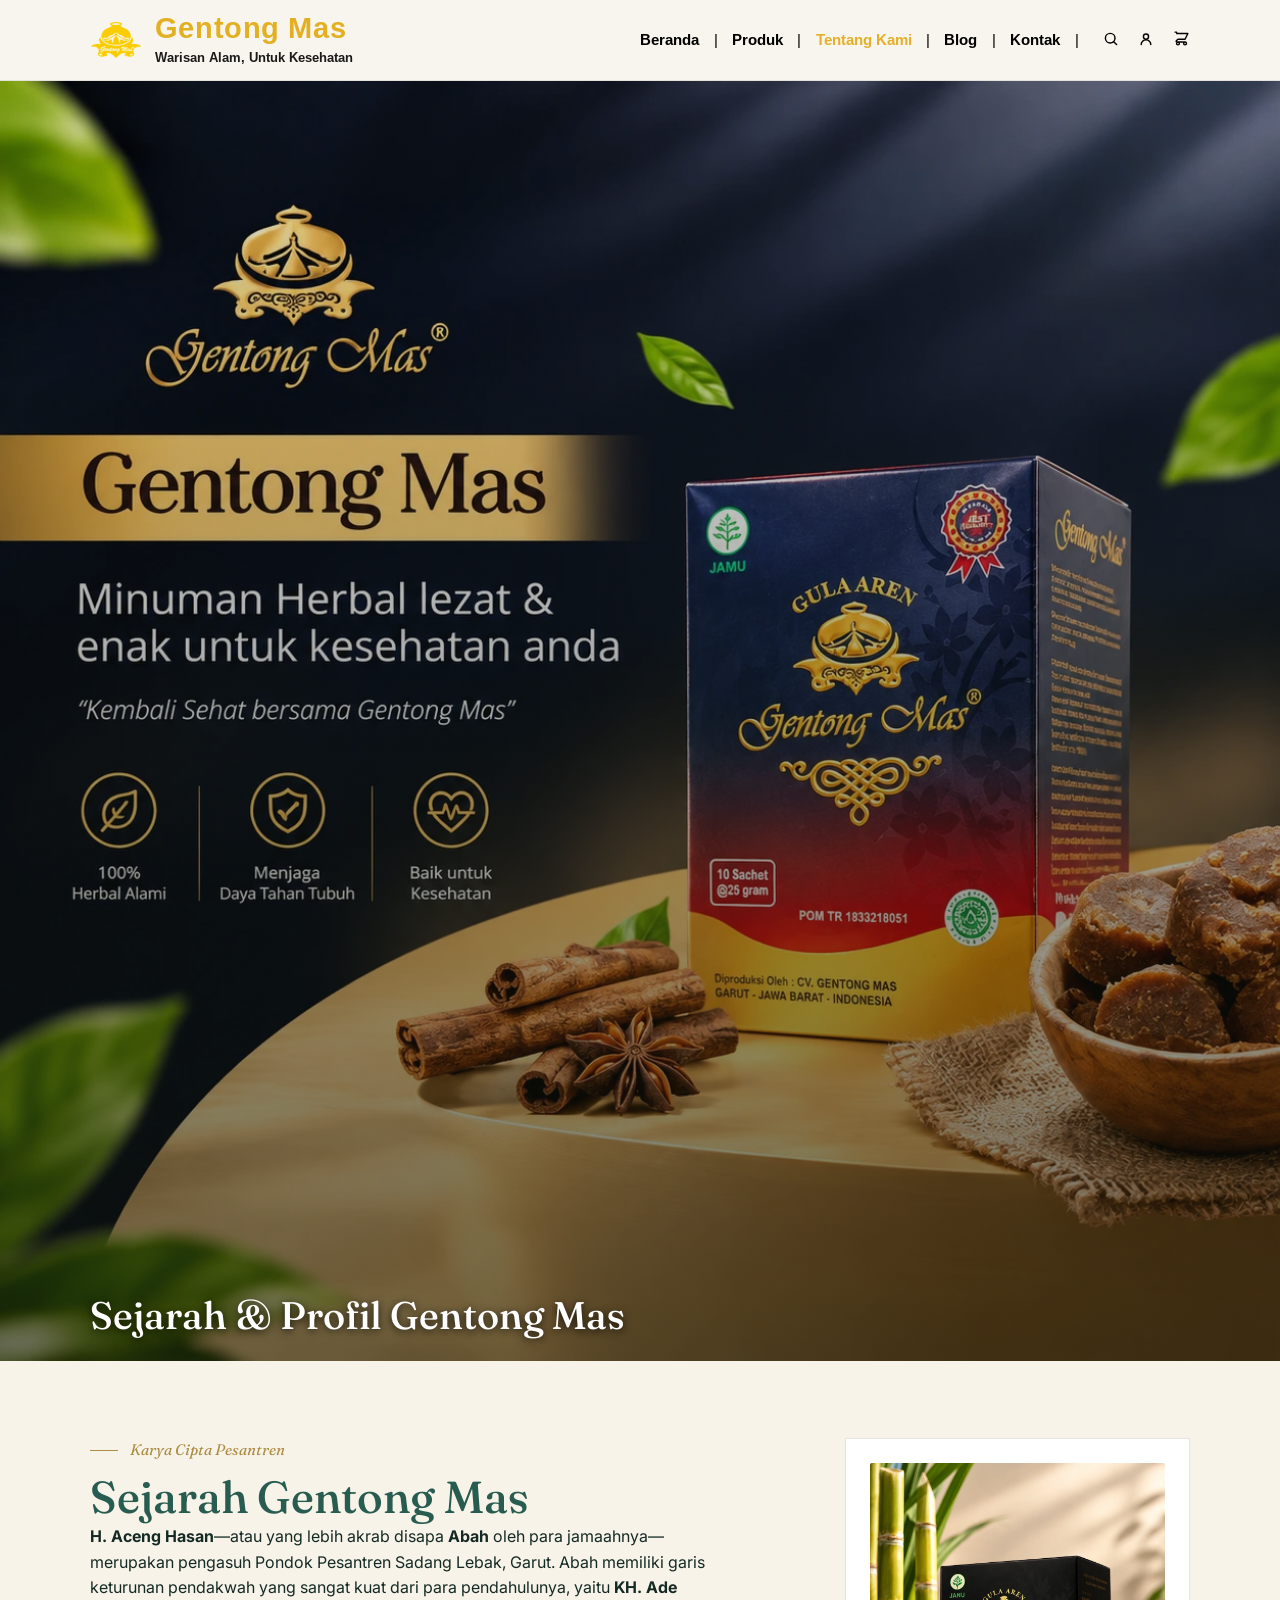
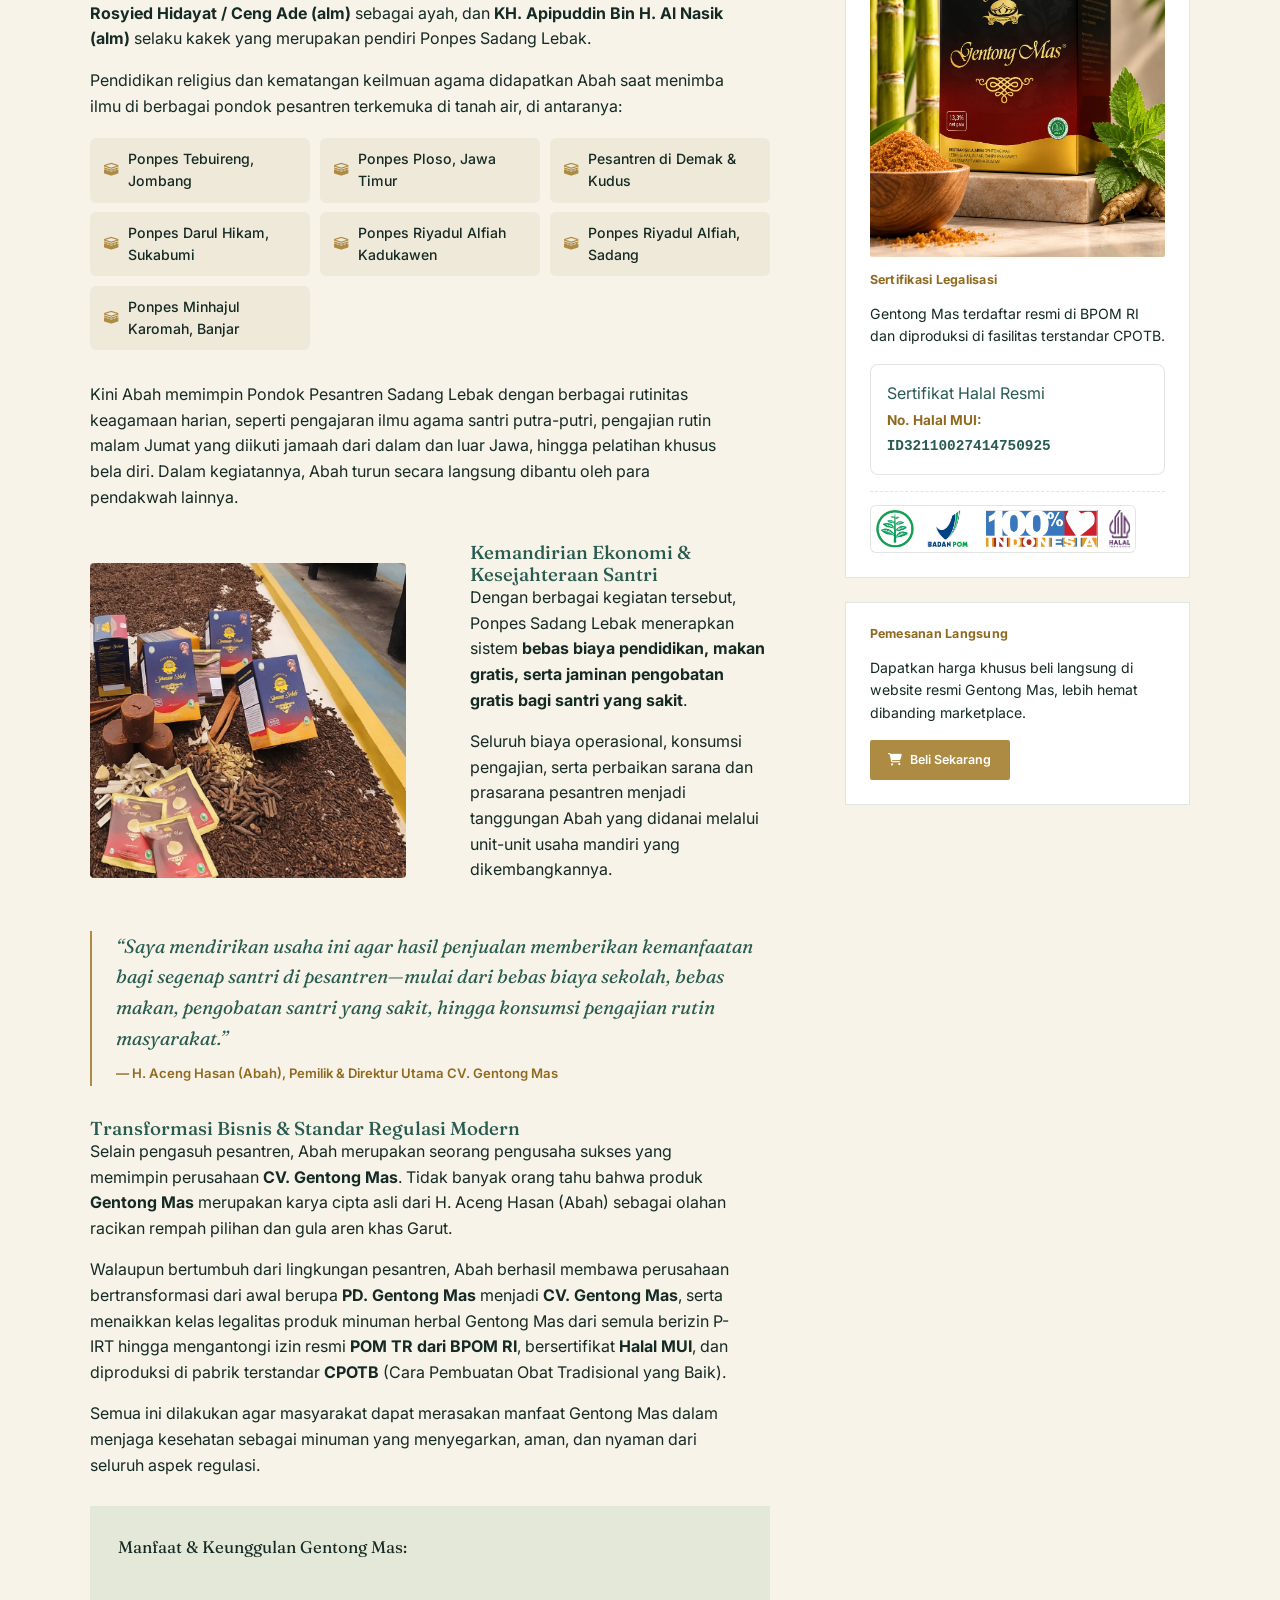
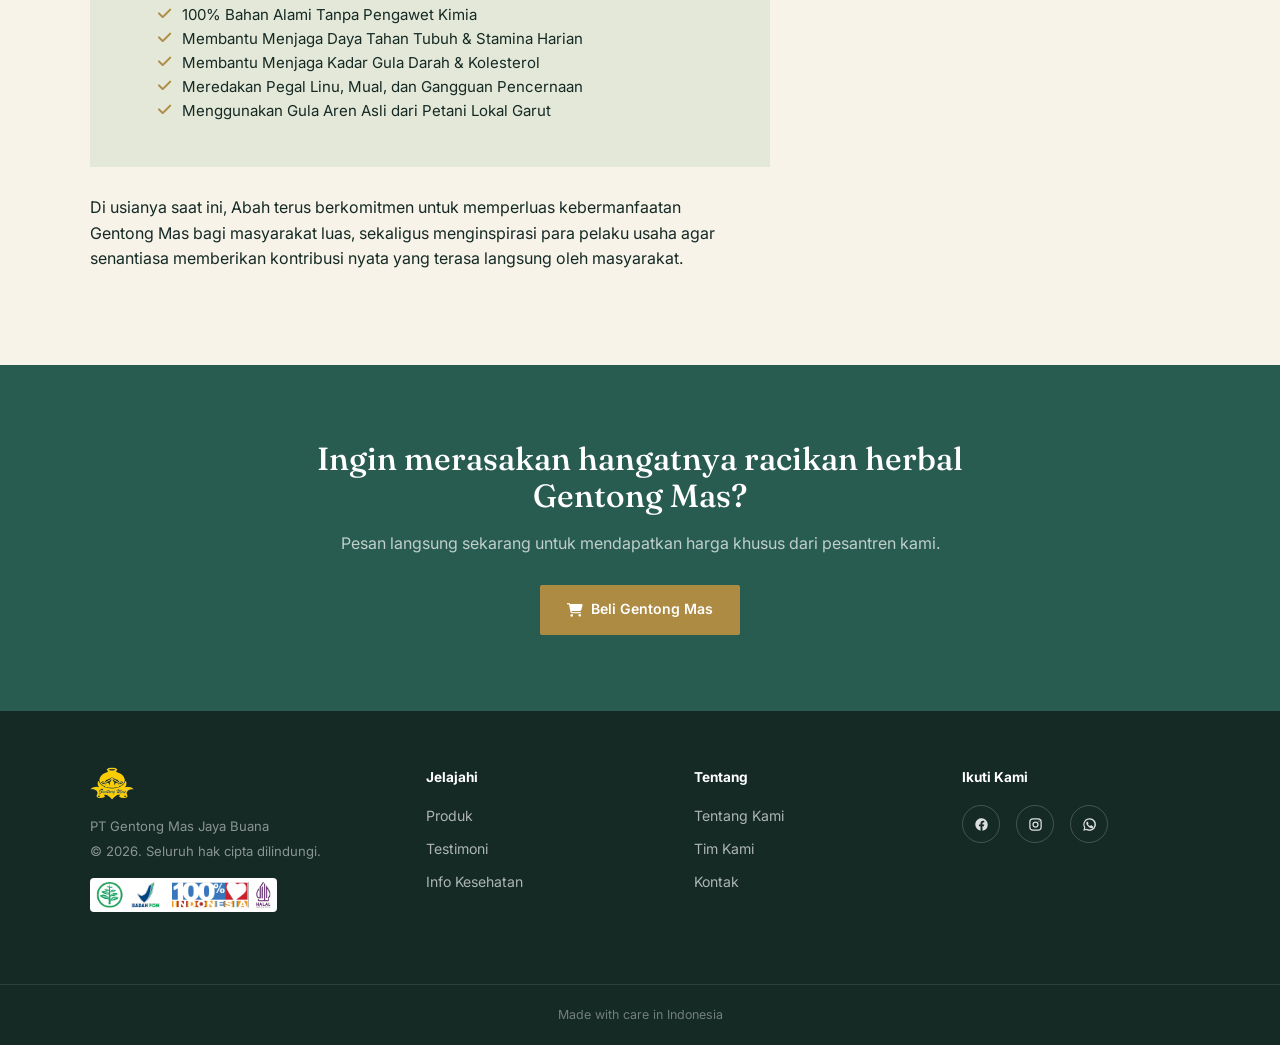
==== about.html @ 10e0c40e "Update image source in about.html" ====
<!DOCTYPE html>
<html lang="id">
<head>
  <!-- Google Tag Manager -->
  <script>(function(w,d,s,l,i){w[l]=w[l]||[];w[l].push({'gtm.start':
  new Date().getTime(),event:'gtm.js'});var f=d.getElementsByTagName(s)[0],
  j=d.createElement(s),dl=l!='dataLayer'?'&l='+l:'';j.async=true;j.src=
  'https://www.googletagmanager.com/gtm.js?id='+i+dl;f.parentNode.insertBefore(j,f);
  })(window,document,'script','dataLayer','GTM-WLZCBJKL');</script>
  <!-- End Google Tag Manager -->

  <meta charset="UTF-8">
  <meta name="viewport" content="width=device-width, initial-scale=1.0">
  <meta name="description" content="Sejarah & Profil Gentong Mas — Karya cipta H. Aceng Hasan (Abah), pengasuh Ponpes Sadang Lebak Garut. Minuman herbal gula aren & habbatussauda terstandar CPOTB, BPOM, dan Halal MUI.">
  <title>Tentang Kami — Gentong Mas</title>
  
  <link rel="icon" type="image/webp" href="gentongmas-images/gentongmas-logo-new.webp">
  <link rel="apple-touch-icon" href="gentongmas-images/gentongmas-logo-new.webp">
  
  <link rel="preconnect" href="https://fonts.googleapis.com">
  <link rel="preconnect" href="https://fonts.gstatic.com" crossorigin>
  <link href="https://fonts.googleapis.com/css2?family=Arimo:ital,wght@0,400..700;1,400..700&family=Fraunces:ital,opsz,wght@0,9..144,400;0,9..144,500;0,9..144,600;1,9..144,500&family=Inter:wght@400;500;600;700&display=swap" rel="stylesheet">
  <link rel="stylesheet" href="https://cdnjs.cloudflare.com/ajax/libs/font-awesome/6.5.0/css/all.min.css" integrity="sha512-uC5+fh9SYoPfzovfrENvLP3zUVlKZkPRRv0EGkG7AfXmr6oF53m8mc1XikFJrGBVgWST6iM6FeDX3IVXDf5Ugg==" crossorigin="anonymous" referrerpolicy="no-referrer">
  <link rel="stylesheet" href="styles.css">
  <style>
    /* Styling khusus daftar pesantren & sertifikasi sidebar */
    .ponpes-list {
      display: grid;
      grid-template-columns: repeat(auto-fit, minmax(220px, 1fr));
      gap: 0.6rem;
      margin: 1.2rem 0 2rem;
      padding: 0;
      list-style: none;
    }
    .ponpes-list li {
      background: var(--paper-deep);
      padding: 0.6rem 0.9rem;
      border-radius: 6px;
      font-size: 0.88rem;
      font-weight: 500;
      color: var(--ink-soft);
      display: flex;
      align-items: center;
      gap: 0.6rem;
    }
    .ponpes-list li i {
      color: var(--clay);
      font-size: 0.8rem;
    }
    .cert-box {
      background: var(--white);
      border: 1px solid var(--line);
      border-radius: 8px;
      padding: 1rem;
      margin-top: 1rem;
    }
    .cert-badge {
      display: inline-block;
      background: var(--sage);
      color: var(--ink-soft);
      font-size: 0.78rem;
      font-weight: 700;
      padding: 0.25rem 0.6rem;
      border-radius: 4px;
      margin-bottom: 0.5rem;
    }
  </style>
</head>
<body>
  <!-- Google Tag Manager (noscript) -->
  <noscript><iframe src="https://www.googletagmanager.com/ns.html?id=GTM-WLZCBJKL"
  height="0" width="0" style="display:none;visibility:hidden"></iframe></noscript>
  <!-- End Google Tag Manager (noscript) -->

  <!-- HEADER SAMAKAN DENGAN BERANDA (INDEX.HTML) -->
  <header class="site-header-new">
    <div class="wrap header-inner">
      <a href="index.html" class="brand-new">
        <img src="gentongmas-images/gentongmas-logo-new.webp" alt="Logo Gentong Mas" class="brand-logo-img">
        <div class="brand-text">
          <span class="brand-title">Gentong Mas</span>
          <span class="brand-subtitle">Warisan Alam, Untuk Kesehatan</span>
        </div>
      </a>

      <nav class="nav-new">
        <ul class="nav-links-new">
          <li><a href="index.html">Beranda</a></li>
          <li class="sep">|</li>
          <li><a href="produk.html">Produk</a></li>
          <li class="sep">|</li>
          <li><a href="about.html" class="active">Tentang Kami</a></li>
          <li class="sep">|</li>
          <li><a href="info-kesehatan.html">Blog</a></li>
          <li class="sep">|</li>
          <li><a href="https://wa.me/6285724981894">Kontak</a></li>
          <li class="sep">|</li>
        </ul>
        <div class="nav-icons">
          <a href="#" aria-label="Cari"><svg width="16" height="16" viewBox="0 0 20 20" fill="none" stroke="currentColor" stroke-width="1.8"><circle cx="9" cy="9" r="6"/><path d="M17 17l-4-4" stroke-linecap="round"/></svg></a>
          <a href="#" aria-label="Akun Saya"><svg width="16" height="16" viewBox="0 0 20 20" fill="none" stroke="currentColor" stroke-width="1.8"><circle cx="10" cy="7" r="3.2"/><path d="M4 17c0-3.3 2.7-6 6-6s6 2.7 6 6" stroke-linecap="round"/></svg></a>
          <a href="beli.html" aria-label="Keranjang Belanja"><svg width="17" height="17" viewBox="0 0 24 24" fill="none" stroke="currentColor" stroke-width="2" stroke-linecap="round" stroke-linejoin="round"><path d="M3 3H5L5.4 5M7 13H17L21 5H5.4M7 13L4.7 15.3C4.1 15.9 4.5 17 5.4 17H17M17 17C15.9 17 15 17.9 15 19C15 20.1 15.9 21 17 21C18.1 21 19 20.1 19 19C19 17.9 18.1 17 17 17ZM9 19C9 20.1 8.1 21 7 21C5.9 21 5 20.1 5 19C5 17.9 5.9 17 7 17C8.1 17 9 17.9 9 19Z"/></svg></a>
        </div>
        <button id="menu-btn" class="menu-btn-new" aria-label="Buka menu" aria-expanded="false">
          <svg width="20" height="20" viewBox="0 0 20 20" fill="none" xmlns="http://www.w3.org/2000/svg" aria-hidden="true"><path d="M2 5H18M2 10H18M2 15H18" stroke="currentColor" stroke-width="2" stroke-linecap="round"/></svg>
        </button>
      </nav>
    </div>

    <div id="mobile-menu" class="mobile-menu-new">
      <ul>
        <li><a href="index.html">Beranda</a></li>
        <li><a href="produk.html">Produk</a></li>
        <li><a href="about.html">Tentang Kami</a></li>
        <li><a href="info-kesehatan.html">Blog</a></li>
        <li><a href="https://wa.me/6285724981894">Kontak</a></li>
        <li><a href="beli.html">Beli Gentong Mas</a></li>
      </ul>
    </div>
  </header>

  <section class="page-hero">
    <img src="gentongmas-images/produk/banner-potrait.webp" alt="Sejarah & Profil Gentong Mas Garut">
    <div class="hero-scrim"></div>
    <div class="hero-copy">
      <div class="wrap">
        <h1>Sejarah &amp; Profil Gentong Mas</h1>
      </div>
    </div>
  </section>

  <section class="section">
    <div class="wrap grid-2col">
      <div class="article">
        <div class="eyebrow-line">Karya Cipta Pesantren</div>
        <h2>Sejarah Gentong Mas</h2>

        <p><strong>H. Aceng Hasan</strong>—atau yang lebih akrab disapa <strong>Abah</strong> oleh para jamaahnya—merupakan pengasuh Pondok Pesantren Sadang Lebak, Garut. Abah memiliki garis keturunan pendakwah yang sangat kuat dari para pendahulunya, yaitu <strong>KH. Ade Rosyied Hidayat / Ceng Ade (alm)</strong> sebagai ayah, dan <strong>KH. Apipuddin Bin H. Al Nasik (alm)</strong> selaku kakek yang merupakan pendiri Ponpes Sadang Lebak.</p>

        <p>Pendidikan religius dan kematangan keilmuan agama didapatkan Abah saat menimba ilmu di berbagai pondok pesantren terkemuka di tanah air, di antaranya:</p>

        <ul class="ponpes-list">
          <li><i class="fa-solid fa-kaaba"></i> Ponpes Tebuireng, Jombang</li>
          <li><i class="fa-solid fa-kaaba"></i> Ponpes Ploso, Jawa Timur</li>
          <li><i class="fa-solid fa-kaaba"></i> Pesantren di Demak &amp; Kudus</li>
          <li><i class="fa-solid fa-kaaba"></i> Ponpes Darul Hikam, Sukabumi</li>
          <li><i class="fa-solid fa-kaaba"></i> Ponpes Riyadul Alfiah Kadukawen</li>
          <li><i class="fa-solid fa-kaaba"></i> Ponpes Riyadul Alfiah, Sadang</li>
          <li><i class="fa-solid fa-kaaba"></i> Ponpes Minhajul Karomah, Banjar</li>
        </ul>

        <p>Kini Abah memimpin Pondok Pesantren Sadang Lebak dengan berbagai rutinitas keagamaan harian, seperti pengajaran ilmu agama santri putra-putri, pengajian rutin malam Jumat yang diikuti jamaah dari dalam dan luar Jawa, hingga pelatihan khusus bela diri. Dalam kegiatannya, Abah turun secara langsung dibantu oleh para pendakwah lainnya.</p>

        <div class="split media-text" style="margin-block: 2rem;">
          <div class="split-media">
            <img src="gentongmas-images/produk/produk-display-1.webp" alt="Produk Gentong Mas Garut" class="split-img-square">
          </div>
          <div class="split-copy">
            <h3>Kemandirian Ekonomi &amp; Kesejahteraan Santri</h3>
            <p>Dengan berbagai kegiatan tersebut, Ponpes Sadang Lebak menerapkan sistem <strong>bebas biaya pendidikan, makan gratis, serta jaminan pengobatan gratis bagi santri yang sakit</strong>.</p>
            <p>Seluruh biaya operasional, konsumsi pengajian, serta perbaikan sarana dan prasarana pesantren menjadi tanggungan Abah yang didanai melalui unit-unit usaha mandiri yang dikembangkannya.</p>
          </div>
        </div>

        <blockquote>
          <p>&ldquo;Saya mendirikan usaha ini agar hasil penjualan memberikan kemanfaatan bagi segenap santri di pesantren—mulai dari bebas biaya sekolah, bebas makan, pengobatan santri yang sakit, hingga konsumsi pengajian rutin masyarakat.&rdquo;</p>
          <cite>— H. Aceng Hasan (Abah), Pemilik &amp; Direktur Utama CV. Gentong Mas</cite>
        </blockquote>

        <h3>Transformasi Bisnis &amp; Standar Regulasi Modern</h3>
        <p>Selain pengasuh pesantren, Abah merupakan seorang pengusaha sukses yang memimpin perusahaan <strong>CV. Gentong Mas</strong>. Tidak banyak orang tahu bahwa produk <strong>Gentong Mas</strong> merupakan karya cipta asli dari H. Aceng Hasan (Abah) sebagai olahan racikan rempah pilihan dan gula aren khas Garut.</p>

        <p>Walaupun bertumbuh dari lingkungan pesantren, Abah berhasil membawa perusahaan bertransformasi dari awal berupa <strong>PD. Gentong Mas</strong> menjadi <strong>CV. Gentong Mas</strong>, serta menaikkan kelas legalitas produk minuman herbal Gentong Mas dari semula berizin P-IRT hingga mengantongi izin resmi <strong>POM TR dari BPOM RI</strong>, bersertifikat <strong>Halal MUI</strong>, dan diproduksi di pabrik terstandar <strong>CPOTB</strong> (Cara Pembuatan Obat Tradisional yang Baik).</p>

        <p>Semua ini dilakukan agar masyarakat dapat merasakan manfaat Gentong Mas dalam menjaga kesehatan sebagai minuman yang menyegarkan, aman, dan nyaman dari seluruh aspek regulasi.</p>

        <div class="benefit-list">
          <p>Manfaat &amp; Keunggulan Gentong Mas:</p>
          <ul>
            <li><i class="fa-solid fa-check"></i> 100% Bahan Alami Tanpa Pengawet Kimia</li>
            <li><i class="fa-solid fa-check"></i> Membantu Menjaga Daya Tahan Tubuh &amp; Stamina Harian</li>
            <li><i class="fa-solid fa-check"></i> Membantu Menjaga Kadar Gula Darah &amp; Kolesterol</li>
            <li><i class="fa-solid fa-check"></i> Meredakan Pegal Linu, Mual, dan Gangguan Pencernaan</li>
            <li><i class="fa-solid fa-check"></i> Menggunakan Gula Aren Asli dari Petani Lokal Garut</li>
          </ul>
        </div>

        <p>Di usianya saat ini, Abah terus berkomitmen untuk memperluas kebermanfaatan Gentong Mas bagi masyarakat luas, sekaligus menginspirasi para pelaku usaha agar senantiasa memberikan kontribusi nyata yang terasa langsung oleh masyarakat.</p>
      </div>

      <!-- SIDEBAR ASET & LOKASI -->
      <aside>
        <div class="side-card">
          <img src="gentongmas-images/produk/gentongmas-box-1.webp" alt="Kemasan Gentong Mas 1:1" class="split-img-square">
          <h3>Sertifikasi Legalisasi</h3>
          <p>Gentong Mas terdaftar resmi di BPOM RI dan diproduksi di fasilitas terstandar CPOTB.</p>
          
          <div class="cert-box">
            <span class="badge-save">Sertifikat Halal Resmi</span>
            <p style="font-size: 0.85rem; font-weight: 700; color: var(--clay-dark); margin: 0.2rem 0;">No. Halal MUI:</p>
            <p style="font-size: 0.9rem; font-family: monospace; font-weight: 700; color: var(--ink); margin: 0;">ID32110027414750925</p>
          </div>

          <div class="cert-badge-group" style="margin-top: 1rem;">
            <img src="gentongmas-images/logo-sertifikasi-gentongmas.svg" alt="BPOM & Halal Indonesia">
          </div>
        </div>

        <div class="side-card">
          <h3>Pemesanan Langsung</h3>
          <p>Dapatkan harga khusus beli langsung di website resmi Gentong Mas, lebih hemat dibanding marketplace.</p>
          <a href="beli.html" class="btn btn-primary btn-sm"><i class="fa-solid fa-cart-shopping"></i> Beli Sekarang</a>
        </div>
      </aside>
    </div>
  </section>

  <!-- CTA BANNER -->
  <div class="cta-banner section">
    <div class="wrap">
      <h2>Ingin merasakan hangatnya racikan herbal Gentong Mas?</h2>
      <p>Pesan langsung sekarang untuk mendapatkan harga khusus dari pesantren kami.</p>
      <a href="beli.html" class="btn btn-primary"><i class="fa-solid fa-cart-shopping"></i> Beli Gentong Mas</a>
    </div>
  </div>

  <!-- FOOTER DISAMAKAN DENGAN BERANDA (INDEX.HTML) -->
  <footer class="site-footer">
    <div class="wrap footer-grid">
      <div class="footer-brand">
        <img src="gentongmas-images/gentongmas-logo-new.webp" alt="Logo Gentong Mas" width="52">
        <p>PT Gentong Mas Jaya Buana</p>
        <p>&copy; 2026. Seluruh hak cipta dilindungi.</p>
        <div class="footer-cert">
          <img src="gentongmas-images/logo-sertifikasi-gentongmas.svg" alt="Sertifikasi BPOM & Halal">
        </div>
      </div>
      <div>
        <div class="footer-heading">Jelajahi</div>
        <ul class="footer-links">
          <li><a href="produk.html">Produk</a></li>
          <li><a href="testimoni.html">Testimoni</a></li>
          <li><a href="info-kesehatan.html">Info Kesehatan</a></li>
        </ul>
      </div>
      <div>
        <div class="footer-heading">Tentang</div>
        <ul class="footer-links">
          <li><a href="about.html">Tentang Kami</a></li>
          <li><a href="tim-kami.html">Tim Kami</a></li>
          <li><a href="https://wa.me/6285724981894">Kontak</a></li>
        </ul>
      </div>
      <div>
        <div class="footer-heading">Ikuti Kami</div>
        <div class="footer-social">
          <a href="https://www.facebook.com/people/Gentong-Mas-Official/61564176320117/?mibextid=LQQJ4d" aria-label="Facebook"><svg width="15" height="15" viewBox="0 0 24 24" fill="currentColor"><path d="M22 12a10 10 0 1 0-11.6 9.9v-7H7.9V12h2.5V9.8c0-2.5 1.5-3.9 3.8-3.9 1.1 0 2.2.2 2.2.2v2.5h-1.3c-1.2 0-1.6.8-1.6 1.6V12h2.8l-.4 2.9h-2.4v7A10 10 0 0 0 22 12Z"/></svg></a>
          <a href="https://www.instagram.com/gentongmas_official" aria-label="Instagram"><svg width="15" height="15" viewBox="0 0 24 24" fill="none" stroke="currentColor" stroke-width="2"><rect x="3" y="3" width="18" height="18" rx="5"/><circle cx="12" cy="12" r="4"/><circle cx="17.5" cy="6.5" r="1" fill="currentColor" stroke="none"/></svg></a>
          <a href="https://wa.me/6285724981894" aria-label="WhatsApp"><svg width="15" height="15" viewBox="0 0 24 24" fill="currentColor"><path d="M12 2a10 10 0 0 0-8.6 15L2 22l5.2-1.4A10 10 0 1 0 12 2Zm0 18a8 8 0 0 1-4.1-1.1l-.3-.2-3 .8.8-2.9-.2-.3A8 8 0 1 1 12 20Zm4.4-6c-.2-.1-1.4-.7-1.6-.8-.2-.1-.4-.1-.6.1-.2.2-.6.8-.8 1-.1.2-.3.2-.5.1-1.4-.7-2.3-1.3-3.2-2.9-.2-.4.2-.4.6-1.2.1-.1.1-.3 0-.4-.1-.1-.6-1.4-.8-1.9-.2-.5-.4-.4-.6-.4h-.5c-.2 0-.5.1-.7.3-.2.2-.9.9-.9 2.2s1 2.6 1.1 2.8c.1.2 2 3 4.7 4.2.7.3 1.2.5 1.6.6.7.2 1.3.2 1.8.1.5-.1 1.4-.6 1.6-1.1.2-.5.2-1 .1-1.1-.1-.1-.2-.2-.4-.3Z"/></svg></a>
        </div>
      </div>
    </div>
    <div class="footer-bottom">Made with care in Indonesia</div>
  </footer>

  <script src="script.js"></script>
</body>
</html>
---- styles.css ----
/* ==========================================================================
   Gentong Mas — Design tokens & base styles
   Palette: forest ink, warm paper, clay, sage, gold (certification accent)
   Type: Fraunces (display) + Inter (body/UI) + Arimo (navigation & hero)
   ========================================================================== */

:root {
  --ink: #295C50;
  --ink-soft: #152A25;
  --paper: #f7f3e9;
  --paper-deep: #efe9d9;
  --clay: #AD8B43;
  --clay-dark: #8f6a20;
  --sage: #e4e8d8;
  --gold: #d4a437;
  --gold-dark: #a97e26;
  --white: #ffffff;
  --line: rgba(30, 42, 25, 0.12);

  /* Variabel Font Google Fonts */
  --font-display: "Fraunces", "Georgia", serif;
  --font-body: "Inter", -apple-system, BlinkMacSystemFont, sans-serif;
  --font-arimo: "Arimo", sans-serif;

  --gold-accent: #e5af28;
  --gold-btn: #f1bf24;

  --wrap: 1180px;
}

* { box-sizing: border-box; }

html { scroll-behavior: smooth; }

body {
  margin: 0;
  background: var(--paper);
  color: var(--ink);
  font-family: var(--font-body);
  font-size: 16px;
  line-height: 1.6;
  -webkit-font-smoothing: antialiased;
}

img { max-width: 100%; display: block; }

a { color: inherit; text-decoration: none; }

.wrap {
  max-width: var(--wrap);
  margin-inline: auto;
  padding-inline: 1.5rem;
}

@media (min-width: 768px) {
  .wrap { padding-inline: 2.5rem; }
}

h1, h2, h3, h4 {
  font-family: var(--font-display);
  font-weight: 500;
  line-height: 1.15;
  margin: 0;
  color: var(--ink);
}

p { margin: 0 0 1rem; max-width: 65ch; }

/* -------------------------------------------------- utility bar */
.utility-bar {
  background: var(--ink);
  color: rgba(255,255,255,0.75);
  font-size: 0.8rem;
  font-family: var(--font-body);
}
.utility-bar .wrap {
  display: flex;
  justify-content: space-between;
  align-items: center;
  gap: 1rem;
  padding-block: 0.55rem;
  flex-wrap: wrap;
}
.utility-bar a { transition: color 0.2s; }
.utility-bar a:hover { color: var(--white); }
.utility-links { display: flex; gap: 1.5rem; }
.utility-contact { display: flex; align-items: center; gap: 0.5rem; }

/* -------------------------------------------------- header baru (Font: Arimo) */
.site-header-new {
  background: #f7f5ed;
  border-bottom: 1px solid rgba(0, 0, 0, 0.08);
  padding-block: 0.8rem;
  font-family: var(--font-arimo);
}

.header-inner {
  display: flex;
  align-items: center;
  justify-content: space-between;
  gap: 1.5rem;
}

.brand-new {
  display: flex;
  align-items: center;
  gap: 0.8rem;
}

/* Pengaturan khusus logo header agar presisi & tidak lonjong/ketarik */
.brand-new img,
.brand-logo-img {
  width: 52px;
  height: auto;
  max-height: 52px;
  object-fit: contain;
  flex-shrink: 0;
}

.brand-text {
  display: flex;
  flex-direction: column;
}

.brand-title {
  font-family: var(--font-arimo);
  font-size: 1.8rem;
  font-weight: 700;
  color: #e3b022;
  letter-spacing: 0.02em;
  line-height: 1.1;
}

.brand-subtitle {
  font-family: var(--font-arimo);
  font-size: 0.8rem;
  font-weight: 700;
  color: #1a1a1a;
  margin-top: 0.15rem;
}

.nav-new {
  display: flex;
  align-items: center;
  gap: 1.5rem;
}

.nav-links-new {
  list-style: none;
  margin: 0;
  padding: 0;
  display: flex;
  align-items: center;
  gap: 0.6rem;
  font-family: var(--font-arimo);
  font-weight: 700;
  font-size: 0.95rem;
}

.nav-links-new a {
  color: #000000;
  transition: color 0.2s;
  padding: 0.2rem 0.3rem;
  font-family: var(--font-arimo);
}

.nav-links-new a:hover,
.nav-links-new a.active {
  color: var(--gold-accent);
}

.nav-links-new .sep {
  color: #000000;
  font-weight: 400;
  user-select: none;
}

.nav-icons {
  display: flex;
  align-items: center;
  gap: 1.2rem;
  font-size: 1.25rem;
  color: #000000;
}

.nav-icons a {
  color: #000000;
  transition: color 0.2s;
}

.nav-icons a:hover {
  color: var(--gold-accent);
}

.menu-btn-new {
  display: none;
  background: none;
  border: none;
  font-size: 1.4rem;
  color: #1a1a1a;
  cursor: pointer;
}

.mobile-menu-new {
  display: none;
  background: #152a25;
}

.mobile-menu-new ul {
  list-style: none;
  margin: 0;
  padding: 0.8rem 0;
}

.mobile-menu-new a {
  display: block;
  padding: 0.7rem 1.5rem;
  color: #ffffff;
  font-family: var(--font-arimo);
  font-weight: 600;
}

@media (max-width: 992px) {
  .nav-links-new {
    display: none;
  }
  .menu-btn-new {
    display: block;
  }
}

/* -------------------------------------------------- hero section baru (Font: Arimo) */
.hero-new {
  position: relative;
  width: 100%;
  min-height: 520px;
  display: flex;
  align-items: center;
  overflow: hidden;
  font-family: var(--font-arimo);
}

.hero-new .hero-bg-img {
  position: absolute;
  top: 0;
  left: 0;
  width: 100%;
  height: 100%;
  object-fit: cover;
  object-position: center;
  z-index: 0;
}

.hero-scrim-new {
  position: absolute;
  inset: 0;
  background: linear-gradient(
    90deg,
    rgba(0, 0, 0, 0.75) 0%,
    rgba(0, 0, 0, 0.45) 50%,
    rgba(0, 0, 0, 0.15) 100%
  );
  z-index: 1;
}

.hero-copy-new {
  position: relative;
  z-index: 2;
  width: 100%;
  padding-block: 4rem;
}

.hero-content-box {
  max-width: 580px;
}

.hero-eyebrow-new {
  font-family: var(--font-arimo);
  font-size: 1.35rem;
  font-style: italic;
  color: #f3c32a;
  margin-bottom: 0.5rem;
}

.hero-title-new {
  font-family: var(--font-arimo);
  font-size: clamp(2rem, 3.8vw, 3rem);
  font-weight: 700;
  color: #ffffff;
  line-height: 1.2;
  margin-bottom: 1.2rem;
  text-shadow: 0 2px 10px rgba(0, 0, 0, 0.6);
}

.hero-title-new span {
  font-style: italic;
  color: #f3c32a;
  font-weight: 400;
}

.hero-subtext-new {
  font-family: var(--font-arimo);
  font-size: 1.05rem;
  font-style: italic;
  color: #ffffff;
  line-height: 1.5;
  margin-bottom: 2rem;
  text-shadow: 0 1px 6px rgba(0, 0, 0, 0.6);
}

.hero-action-group {
  display: flex;
  flex-direction: column;
  align-items: flex-start;
  gap: 0.6rem;
}

.btn-pill-yellow {
  display: inline-flex;
  align-items: center;
  gap: 0.8rem;
  background: var(--gold-btn, #f1bf24);
  color: #ffffff;
  font-family: var(--font-arimo);
  font-size: 1.2rem;
  font-weight: 700;
  padding: 0.75rem 2.2rem;
  border-radius: 999px;
  box-shadow: 0 4px 14px rgba(0, 0, 0, 0.25);
  transition: transform 0.2s, background 0.2s;
  text-decoration: none;
}

.btn-pill-yellow:hover {
  background: #e0af18;
  transform: translateY(-2px);
}

.hero-promo-text {
  font-family: var(--font-arimo);
  font-size: 0.78rem;
  font-weight: 700;
  color: #ffffff;
  letter-spacing: 0.02em;
  text-shadow: 0 1px 4px rgba(0, 0, 0, 0.8);
}

/* -------------------------------------------------- simple hero (Page Header Banner UTUH) */
.page-hero {
  position: relative;
  width: 100%;
  background: var(--paper-deep);
  overflow: hidden;
}

.page-hero img { 
  width: 100%; 
  height: auto; 
  display: block; 
  object-fit: contain; 
}

.page-hero .hero-scrim { 
  position: absolute;
  inset: 0;
  background: linear-gradient(0deg, rgba(15,20,11,0.6) 0%, rgba(15,20,11,0.1) 100%); 
  pointer-events: none;
}

.page-hero .hero-copy { 
  position: absolute;
  bottom: 0;
  left: 0;
  width: 100%;
  padding-bottom: 1.5rem; 
  z-index: 2;
}

.page-hero h1 { 
  font-family: var(--font-display);
  color: var(--white); 
  font-size: clamp(1.7rem, 3.4vw, 2.4rem); 
  text-shadow: 0 2px 8px rgba(0, 0, 0, 0.8);
}

/* -------------------------------------------------- buttons */
.btn {
  display: inline-flex;
  align-items: center;
  gap: 0.5rem;
  padding: 0.8rem 1.6rem;
  font-family: var(--font-body);
  font-weight: 600;
  font-size: 0.88rem;
  border-radius: 2px;
  transition: background 0.2s, color 0.2s, border-color 0.2s;
  cursor: pointer;
  border: 1px solid transparent;
}
.btn-primary { background: var(--clay); color: var(--white); }
.btn-primary:hover { background: var(--clay-dark); }
.btn-ghost { border-color: rgba(255,255,255,0.6); color: var(--white); }
.btn-ghost:hover { background: rgba(255,255,255,0.12); }
.btn-outline { border-color: var(--ink); color: var(--ink); }
.btn-outline:hover { background: var(--ink); color: var(--white); }
.btn-sm { padding: 0.55rem 1.1rem; font-size: 0.78rem; }

/* -------------------------------------------------- trust bar & benefits */
.trust-bar { background: var(--sage); border-bottom: 1px solid var(--line); }
.trust-bar .wrap {
  display: grid;
  grid-template-columns: repeat(2, 1fr);
  gap: 1.25rem 1.5rem;
  padding-block: 1.6rem;
}
@media (min-width: 700px) {
  .trust-bar .wrap { grid-template-columns: repeat(4, 1fr); }
}
.trust-item { display: flex; align-items: center; gap: 0.7rem; }
.trust-item i { color: var(--clay); font-size: 1.15rem; width: 1.4rem; text-align: center; }
.trust-item span { font-size: 0.85rem; font-weight: 600; color: var(--ink-soft); font-family: var(--font-body); }

.benefit-grid {
  display: grid;
  gap: 2.25rem 2rem;
  grid-template-columns: repeat(2, 1fr);
}
@media (min-width: 720px) { .benefit-grid { grid-template-columns: repeat(3, 1fr); } }
.benefit-grid-item { display: flex; gap: 0.9rem; align-items: flex-start; }
.benefit-grid-item svg { flex-shrink: 0; color: var(--gold-dark); margin-top: 0.15rem; }
.benefit-grid-item h3 {
  font-family: var(--font-body); font-size: 0.92rem; font-weight: 700;
  color: var(--ink); margin: 0 0 0.3rem;
}
.benefit-grid-item p { font-size: 0.82rem; color: var(--ink-soft); margin: 0; line-height: 1.45; font-family: var(--font-body); }

/* -------------------------------------------------- feature icon row */
.icon-row {
  display: grid;
  gap: 2rem 1.5rem;
  grid-template-columns: repeat(2, 1fr);
  text-align: center;
}
@media (min-width: 700px) { .icon-row { grid-template-columns: repeat(4, 1fr); } }
.icon-row-item i {
  font-size: 1.6rem;
  color: var(--gold-dark);
  margin-bottom: 0.75rem;
}
.icon-row-item p {
  font-size: 0.88rem;
  font-weight: 600;
  color: var(--ink-soft);
  margin: 0;
  font-family: var(--font-body);
}

/* -------------------------------------------------- product card */
.product-grid {
  display: grid;
  gap: 1.75rem;
  grid-template-columns: 1fr;
}
@media (min-width: 640px) { .product-grid { grid-template-columns: repeat(2, 1fr); } }
.product-card {
  background: var(--white);
  border: 1px solid var(--line);
  overflow: hidden;
  display: flex;
  flex-direction: column;
}

/* FOTO PRODUK PERSEGI 1:1 */
.product-card img { 
  width: 100%; 
  aspect-ratio: 1 / 1; 
  height: auto; 
  object-fit: cover; 
  object-position: center; 
}

.product-card-body { padding: 1.5rem; display: flex; flex-direction: column; gap: 0.5rem; flex: 1; }
.product-card h3 { font-size: 1.1rem; font-family: var(--font-display); }
.product-card p { font-size: 0.88rem; color: var(--ink-soft); margin-bottom: 0.5rem; font-family: var(--font-body); }
.product-card .btn { margin-top: auto; align-self: flex-start; }
.price-row { display: flex; align-items: baseline; gap: 0.6rem; margin: 0.2rem 0 0.6rem; }
.price-old { font-size: 0.85rem; color: var(--ink-soft); text-decoration: line-through; opacity: 0.6; font-family: var(--font-body); }
.price-new { font-size: 1.3rem; font-weight: 700; color: var(--clay-dark); font-family: var(--font-display); }

/* -------------------------------------------------- price comparison table */
.compare-table {
  width: 100%;
  border-collapse: collapse;
  background: var(--white);
  border: 1px solid var(--line);
}
.compare-table th, .compare-table td {
  padding: 1rem 1.25rem;
  text-align: left;
  border-bottom: 1px solid var(--line);
  font-size: 0.92rem;
  font-family: var(--font-body);
}
.compare-table th { font-family: var(--font-display); font-weight: 500; font-size: 1.05rem; }
.compare-table .col-web { background: var(--sage); }
.compare-table td.price { font-size: 1.15rem; font-weight: 700; font-family: var(--font-display); }
.compare-table .badge-save {
  display: inline-block;
  background: var(--gold);
  color: var(--ink);
  font-size: 0.72rem;
  font-weight: 700;
  padding: 0.15rem 0.55rem;
  border-radius: 999px;
  margin-left: 0.5rem;
  font-family: var(--font-body);
}

/* -------------------------------------------------- order form */
.order-form { display: grid; gap: 1.1rem; max-width: 640px; }
.form-row { display: grid; gap: 0.4rem; }
.form-row label { font-size: 0.85rem; font-weight: 600; color: var(--ink-soft); font-family: var(--font-body); }
.form-row input, .form-row select, .form-row textarea {
  font-family: var(--font-body);
  font-size: 0.92rem;
  padding: 0.7rem 0.9rem;
  border: 1px solid var(--line);
  background: var(--white);
  color: var(--ink);
  border-radius: 2px;
}
.form-row input:focus, .form-row select:focus, .form-row textarea:focus {
  outline: 2px solid var(--gold);
  outline-offset: -1px;
}
.form-row-2col { display: grid; gap: 1.1rem; grid-template-columns: 1fr; }
@media (min-width: 560px) { .form-row-2col { grid-template-columns: 1fr 1fr; } }
.form-note { font-size: 0.8rem; color: var(--ink-soft); opacity: 0.8; font-family: var(--font-body); }

/* -------------------------------------------------- sections */
.section { padding-block: clamp(3rem, 6vw, 5rem); }
.section-alt { background: var(--white); }
.section-dark { background: var(--ink); color: rgba(255,255,255,0.9); }
.section-dark h2, .section-dark h3 { color: var(--white); }

.section-head { margin-bottom: 2.25rem; max-width: 56ch; }
.eyebrow-line {
  display: flex; align-items: center; gap: 0.75rem;
  color: var(--clay); font-family: var(--font-display); font-style: italic;
  font-size: 0.95rem; margin-bottom: 0.5rem;
}
.eyebrow-line::before {
  content: ""; width: 28px; height: 1px; background: var(--clay);
}
.section-head h2 { font-size: clamp(1.6rem, 3vw, 2.2rem); font-family: var(--font-display); }
.section-head p { color: var(--ink-soft); margin-top: 0.75rem; font-family: var(--font-body); }

/* -------------------------------------------------- split layout (about snippet) */
.split {
  display: grid;
  gap: 2.5rem;
  align-items: center;
}
@media (min-width: 900px) {
  .split { grid-template-columns: 1.05fr 1fr; gap: 4rem; }
  .split.reverse { grid-template-columns: 1fr 1.05fr; }
  .split.reverse .split-media { order: 2; }
}
.split-media img { border-radius: 2px; }
.split-copy .lede { font-size: 1.05rem; color: var(--ink-soft); font-family: var(--font-body); }

/* Foto split layout persegi 1:1 */
.split-media img.split-img-square {
  width: 100%;
  aspect-ratio: 1 / 1;
  object-fit: cover;
  object-position: center;
  border-radius: 4px;
}

/* -------------------------------------------------- article / prose (about page) */
.article { max-width: 68ch; }
.article p { color: var(--ink-soft); font-family: var(--font-body); }
.article blockquote {
  margin: 2rem 0;
  padding-left: 1.5rem;
  border-left: 2px solid var(--clay);
}
.article blockquote p {
  font-family: var(--font-display);
  font-style: italic;
  font-size: 1.2rem;
  color: var(--ink);
  margin-bottom: 0.4rem;
}
.article blockquote cite {
  font-style: normal;
  font-size: 0.82rem;
  color: var(--clay-dark);
  font-weight: 600;
  font-family: var(--font-body);
}
.benefit-list {
  list-style: none;
  margin: 1.75rem 0;
  padding: 1.75rem;
  background: var(--sage);
  display: grid;
  gap: 0.85rem;
}
.benefit-list p { margin: 0 0 0.75rem; font-family: var(--font-display); font-size: 1.05rem; }
.benefit-list li {
  display: flex; gap: 0.7rem; align-items: flex-start;
  font-size: 0.94rem; color: var(--ink-soft); font-family: var(--font-body);
}
.benefit-list i { color: var(--clay); margin-top: 0.2rem; }

/* -------------------------------------------------- news / article cards (DOKUMENTASI) */
.news-grid { display: grid; gap: 2.5rem; }
.news-card { display: grid; gap: 1.1rem; }
@media (min-width: 640px) {
  .news-card { 
    grid-template-columns: 260px 1fr; 
    align-items: start; 
  }
}

.news-media-wrap {
  width: 100%;
  overflow: hidden;
  border-radius: 12px;
  background: var(--paper-deep);
}

.news-card img { 
  border-radius: 12px; 
  width: 100%; 
  aspect-ratio: 1 / 1; 
  height: auto; 
  object-fit: cover; 
  object-position: center center; 
  display: block; 
}

.news-date { font-size: 0.78rem; color: var(--clay-dark); font-weight: 600; letter-spacing: 0.02em; font-family: var(--font-body); }
.news-card h3 { font-size: 1.15rem; margin: 0.4rem 0 0.6rem; font-family: var(--font-display); }
.news-card p { font-size: 0.92rem; color: var(--ink-soft); margin-bottom: 0.9rem; font-family: var(--font-body); }
.text-link { font-size: 0.85rem; font-weight: 600; color: var(--clay); border-bottom: 1px solid var(--clay); padding-bottom: 2px; font-family: var(--font-body); }
.text-link:hover { color: var(--clay-dark); border-color: var(--clay-dark); }

/* -------------------------------------------------- sidebar cards */
.side-card {
  background: var(--white);
  border: 1px solid var(--line);
  padding: 1.5rem;
}
.side-card + .side-card { margin-top: 1.5rem; }
.side-card h3 {
  font-size: 0.78rem;
  text-transform: none;
  letter-spacing: 0.02em;
  color: var(--clay-dark);
  font-family: var(--font-body);
  font-weight: 700;
  margin-bottom: 1rem;
}
.side-card img { border-radius: 2px; margin-bottom: 1rem; }
.side-card p { font-size: 0.88rem; color: var(--ink-soft); font-family: var(--font-body); }

/* Logo Sertifikasi Gabungan di Sidebar */
.cert-badge-group {
  display: flex;
  align-items: center;
  gap: 0.8rem;
  margin-top: 0.8rem;
  padding-top: 0.8rem;
  border-top: 1px dashed var(--line);
}
.cert-badge-group img {
  height: 48px;
  width: auto;
  object-fit: contain;
  background: var(--white);
  padding: 4px;
  border-radius: 6px;
  border: 1px solid var(--line);
  margin-bottom: 0 !important;
}

/* -------------------------------------------------- testimonials (TESTIMONI) */
.testi-wrap { position: relative; overflow: hidden; border: 1px solid var(--line); background: var(--white); }
.testi-track { display: flex; transition: transform 0.5s ease; }
.testi-slide { flex: 0 0 100%; padding: 1rem; }
.testi-slide img { width: 100%; max-height: 420px; object-fit: contain; }
.testi-dots { display: flex; justify-content: center; gap: 0.5rem; padding: 1rem 0; }
.testi-dots button {
  width: 7px; height: 7px; border-radius: 50%; border: none;
  background: var(--line); cursor: pointer; padding: 0;
}
.testi-dots button.active { background: var(--clay); }

.testi-grid { display: grid; gap: 1.75rem; grid-template-columns: repeat(2, 1fr); }
@media (min-width: 640px) { .testi-grid { grid-template-columns: repeat(4, 1fr); } }
.testi-grid-item { margin: 0; }

.testi-grid-img { 
  width: 100%;
  overflow: hidden; 
  border: 1px solid var(--line); 
  background: var(--white);
  border-radius: 8px;
}

.testi-grid-img img { 
  width: 100%; 
  aspect-ratio: 1 / 1;
  height: auto; 
  object-fit: cover; 
  object-position: center top;
  display: block;
}

.testi-grid-item figcaption { margin-top: 0.6rem; font-size: 0.85rem; color: var(--ink-soft); font-family: var(--font-body); }
.testi-grid-item figcaption strong { display: block; color: var(--ink); font-family: var(--font-display); font-size: 0.95rem; }

/* -------------------------------------------------- team */
.team-grid {
  display: grid;
  gap: 2rem;
  grid-template-columns: 1fr;
}
@media (min-width: 640px) { .team-grid { grid-template-columns: repeat(3, 1fr); } }
.team-card { text-align: center; }
.team-card img {
  width: 128px; height: 128px; object-fit: cover;
  border-radius: 50%; margin: 0 auto 1.1rem;
}
.team-card h3 { font-size: 1.05rem; font-family: var(--font-display); }
.team-card p { color: var(--clay-dark); font-size: 0.88rem; font-weight: 600; margin: 0.3rem 0 0; font-family: var(--font-body); }

/* -------------------------------------------------- CTA banner */
.cta-banner { background: var(--ink); color: var(--white); text-align: center; }
.cta-banner h2 { color: var(--white); font-size: clamp(1.5rem, 3vw, 2rem); max-width: 32ch; margin-inline: auto; font-family: var(--font-display); }
.cta-banner p { color: rgba(255,255,255,0.7); margin: 1rem auto 1.75rem; font-family: var(--font-body); }
.cta-banner .btn { margin: 0 auto; }

/* -------------------------------------------------- footer */
.site-footer { background: #152A25; color: rgba(255,255,255,0.65); font-size: 0.88rem; font-family: var(--font-body); }
.footer-grid {
  display: grid;
  gap: 2.5rem;
  padding-block: 3.5rem;
  grid-template-columns: 1fr;
}
@media (min-width: 720px) { .footer-grid { grid-template-columns: 1.3fr 1fr 1fr 1fr; } }
.footer-brand img { width: 44px; margin-bottom: 1rem; }
.footer-brand p { color: rgba(255,255,255,0.5); font-size: 0.82rem; margin-bottom: 0.25rem; }
.footer-heading { color: var(--white); font-family: var(--font-body); font-weight: 700; font-size: 0.85rem; margin-bottom: 1rem; }
.footer-links { list-style: none; margin: 0; padding: 0; display: grid; gap: 0.65rem; }
.footer-links a:hover { color: var(--white); }
.footer-social { display: flex; gap: 1rem; }
.footer-social a {
  width: 38px; height: 38px; display: flex; align-items: center; justify-content: center;
  border: 1px solid rgba(255,255,255,0.2); border-radius: 50%; transition: border-color 0.2s, color 0.2s;
  color: rgba(255,255,255,0.85);
  font-size: 1.1rem;
}
.footer-social a:hover { border-color: var(--gold); color: var(--gold); }
.footer-cert { display: flex; gap: 0.6rem; margin-top: 1rem; }
.footer-cert img { height: 34px; width: auto; background: var(--white); padding: 4px 6px; border-radius: 4px; }
.footer-bottom {
  border-top: 1px solid rgba(255,255,255,0.1);
  text-align: center;
  padding: 1.25rem 0;
  font-size: 0.78rem;
  color: rgba(255,255,255,0.4);
}

/* -------------------------------------------------- prose helpers */
.grid-2col { display: grid; gap: 2.5rem; grid-template-columns: 1fr; }
@media (min-width: 900px) { .grid-2col { grid-template-columns: 2fr 1fr; gap: 4rem; } }

/* -------------------------------------------------- focus visibility */
a:focus-visible, button:focus-visible {
  outline: 2px solid var(--clay);
  outline-offset: 2px;
}

@media (prefers-reduced-motion: reduce) {
  html { scroll-behavior: auto; }
  .testi-track, .hero-dots button { transition: none; }
}

/* -------------------------------------------------- FAQ Accordion */
.faq-item {
  border-bottom: 1px solid var(--line);
  padding-block: 0.8rem;
}

.faq-question {
  width: 100%;
  background: none;
  border: none;
  padding: 0.8rem 0;
  display: flex;
  justify-content: space-between;
  align-items: center;
  font-family: var(--font-body);
  font-size: 1rem;
  font-weight: 600;
  color: var(--ink);
  cursor: pointer;
  text-align: left;
}

.faq-toggle {
  font-size: 1.2rem;
  transition: transform 0.3s ease;
}

.faq-answer {
  max-height: 0;
  overflow: hidden;
  transition: max-height 0.3s ease, padding 0.3s ease;
}

.faq-answer p {
  margin: 0;
  padding-bottom: 0.8rem;
  color: var(--ink-soft);
  font-size: 0.92rem;
  font-family: var(--font-body);
}

.faq-item.active .faq-answer {
  max-height: 200px;
}

.faq-item.active .faq-toggle {
  transform: rotate(45deg);
}

.grid-2col h2 {
  font-size: clamp(2rem, 4vw, 2.8rem);
  line-height: 1.2;
  font-family: var(--font-display);
}

/* -------------------------------------------------- Key Ingredients Section */
.ingredients-section {
  padding-block: 2.5rem 1rem;
}

.ingredients-header {
  display: flex;
  align-items: center;
  gap: 1.25rem;
  margin-bottom: 2.5rem;
}

.ingredients-title {
  font-family: var(--font-display);
  font-size: 0.95rem;
  font-weight: 600;
  letter-spacing: 0.08em;
  color: var(--clay-dark);
  white-space: nowrap;
  text-transform: uppercase;
}

.ingredients-divider {
  flex: 1;
  height: 1px;
  background-color: var(--line);
}

.ingredients-grid {
  display: grid;
  grid-template-columns: repeat(1, 1fr);
  gap: 2rem 1.5rem;
}

@media (min-width: 540px) {
  .ingredients-grid {
    grid-template-columns: repeat(2, 1fr);
  }
}

@media (min-width: 900px) {
  .ingredients-grid {
    grid-template-columns: repeat(4, 1fr);
  }
}

.ingredient-item {
  display: flex;
  flex-direction: column;
  align-items: flex-start;
}

.ingredient-img-wrap {
  width: 72px;
  height: 72px;
  border-radius: 50%;
  overflow: hidden;
  margin-bottom: 1.2rem;
  border: 1px solid var(--line);
  background-color: var(--paper-deep);
  flex-shrink: 0;
}

.ingredient-img-wrap img {
  width: 100%;
  height: 100%;
  object-fit: cover;
  object-position: center;
}

.ingredient-item h4 {
  font-family: var(--font-display);
  font-size: 1.1rem;
  font-weight: 600;
  color: var(--clay-dark);
  margin-bottom: 0.5rem;
}

.ingredient-item p {
  font-size: 0.85rem;
  line-height: 1.5;
  color: var(--ink-soft);
  margin: 0;
  font-family: var(--font-body);
}

/* -------------------------------------------------- Halaman Beli & Kartu Produk Responsif Mobile */
.order-product-card {
  display: flex;
  flex-direction: column;
  gap: 1rem;
  padding: 1.25rem;
  background: var(--white);
  border: 1px solid var(--line);
  border-radius: 8px;
  margin-bottom: 1rem;
}

.order-product-main {
  display: flex;
  align-items: flex-start;
  gap: 1rem;
}

.order-product-card img {
  width: 75px;
  height: 75px;
  aspect-ratio: 1 / 1;
  object-fit: cover;
  border-radius: 6px;
  flex-shrink: 0;
}

.order-product-info {
  flex: 1;
}

.order-product-info h3 {
  font-size: 1.05rem;
  font-family: var(--font-display);
  margin-bottom: 0.25rem;
}

.order-product-info p {
  font-size: 0.82rem;
  color: var(--ink-soft);
  margin-bottom: 0.5rem;
}

/* Pembungkus harga agar runtut dan tidak bertumpukan */
.price-container {
  display: flex;
  align-items: center;
  gap: 0.5rem;
  flex-wrap: wrap;
  margin-top: 0.25rem;
}

.price-container .price-old {
  font-size: 0.82rem;
  color: var(--ink-soft);
  text-decoration: line-through;
  opacity: 0.6;
}

.price-container .price-new {
  font-size: 1.15rem;
  font-weight: 700;
  color: var(--clay-dark);
  font-family: var(--font-display);
}

.price-container .badge-save {
  display: inline-block;
  background: var(--gold);
  color: var(--ink);
  font-size: 0.7rem;
  font-weight: 700;
  padding: 0.15rem 0.5rem;
  border-radius: 999px;
  margin-left: 0;
}

.btn-buy-now {
  display: inline-flex;
  align-items: center;
  justify-content: center;
  gap: 0.5rem;
  padding: 0.65rem 1.2rem;
  font-size: 0.9rem;
  font-weight: 600;
  cursor: pointer;
  width: auto;
  align-self: flex-start;
}

/* -------------------------------------------------- MEDIA QUERIES */
@media (min-width: 600px) {
  .order-product-card {
    flex-direction: row;
    align-items: center;
    justify-content: space-between;
  }
  .btn-buy-now {
    align-self: center;
  }
}

@media (max-width: 768px) {
  .testi-grid {
    grid-template-columns: 1fr;
  }
}
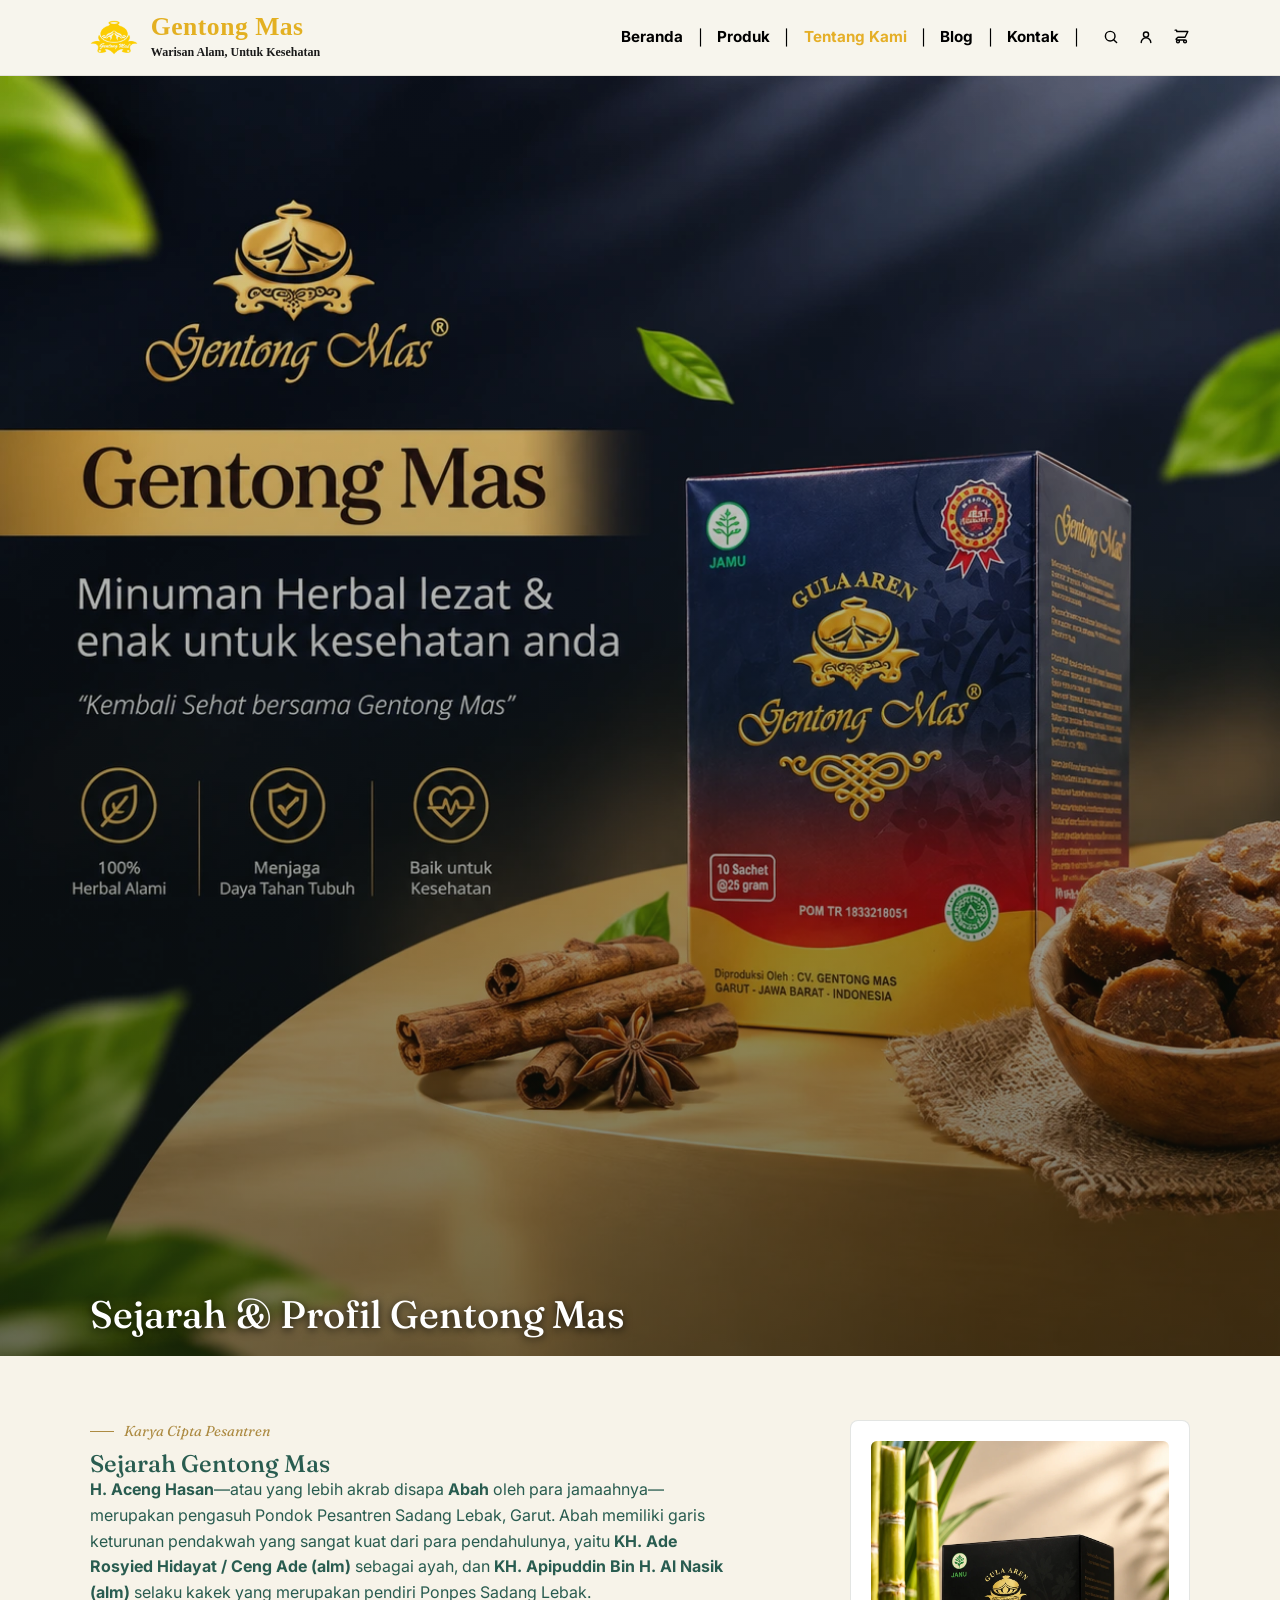
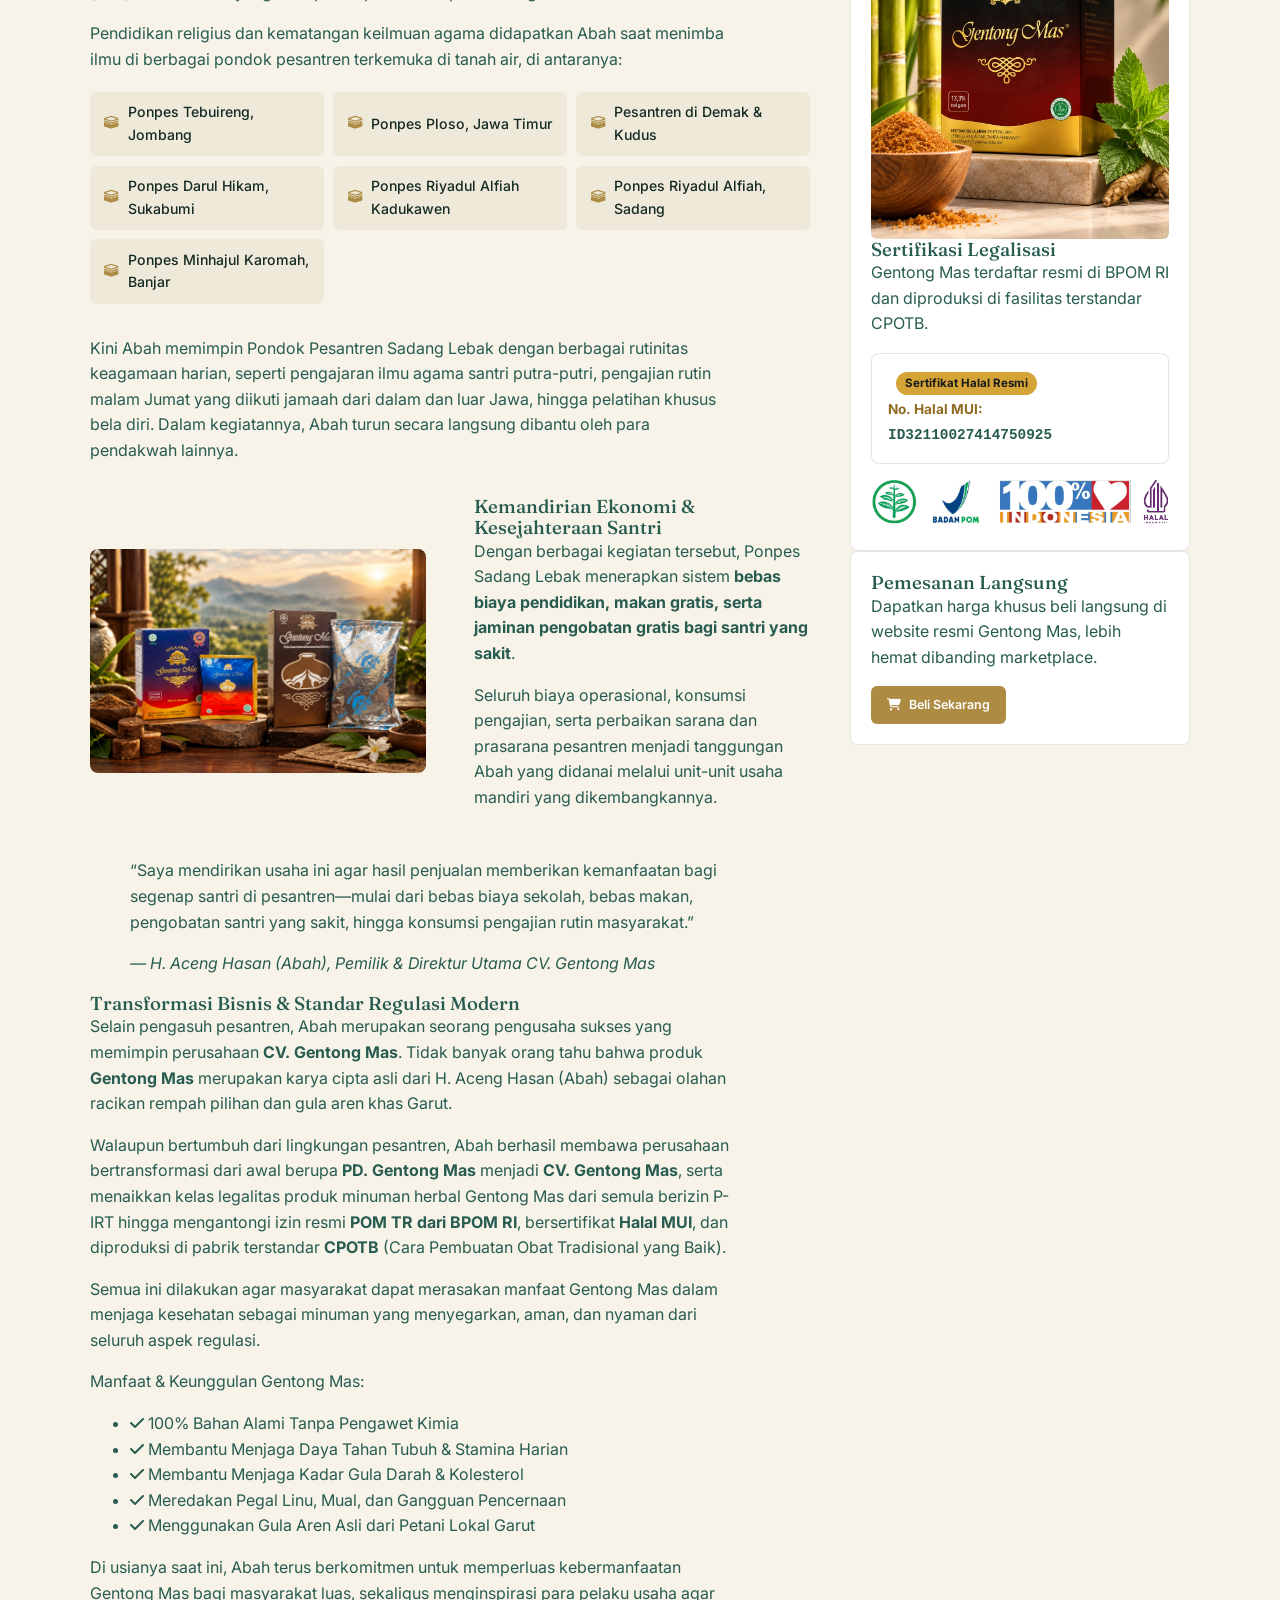
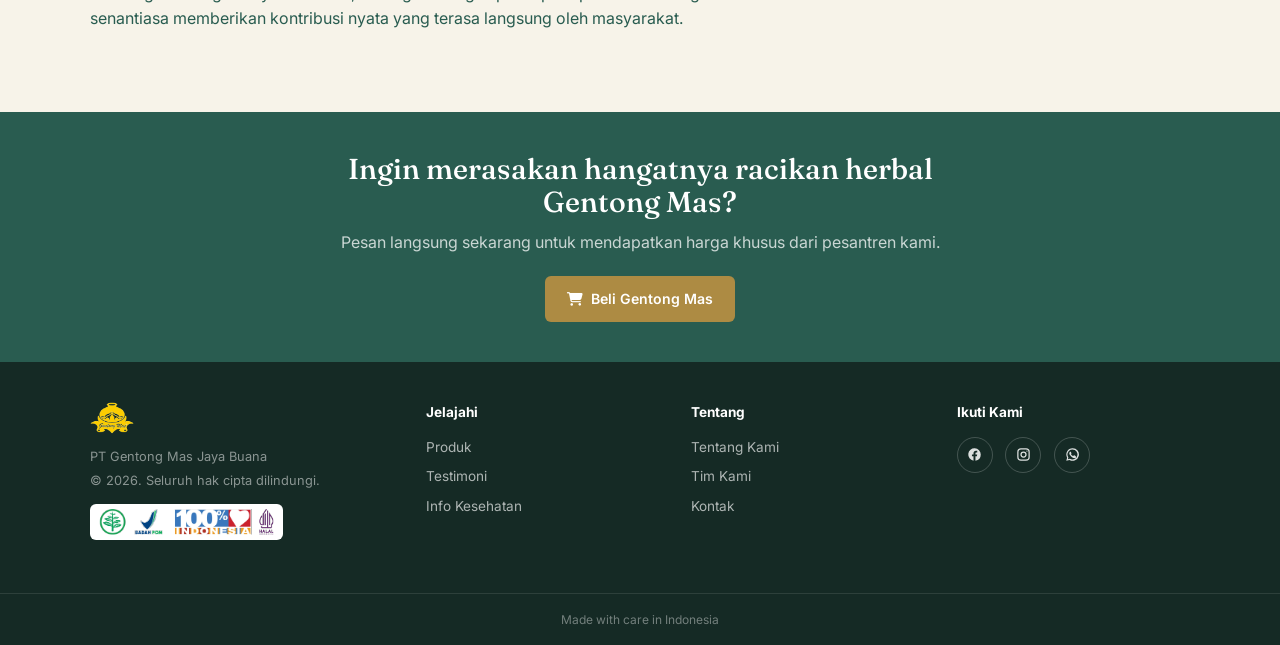
==== commit 470e2c4f: "Update image source in about.html" ====
--- a/about.html
+++ b/about.html
@@ -153,7 +153,7 @@
 
         <div class="split media-text" style="margin-block: 2rem;">
           <div class="split-media">
-            <img src="gentongmas-images/produk/produk-display-1.webp" alt="Produk Gentong Mas Garut" class="split-img-square">
+            <img src="gentongmas-images/produk/produk-2.jpeg" alt="Produk Gentong Mas Garut" class="split-img-square">
           </div>
           <div class="split-copy">
             <h3>Kemandirian Ekonomi &amp; Kesejahteraan Santri</h3>
--- a/styles.css
+++ b/styles.css
@@ -1,7 +1,7 @@
 /* ==========================================================================
-   Gentong Mas — Design tokens & base styles
-   Palette: forest ink, warm paper, clay, sage, gold (certification accent)
-   Type: Fraunces (display) + Inter (body/UI) + Arimo (navigation & hero)
+   Gentong Mas — Master Stylesheet (Complete & Fixed)
+   Palette: forest ink, warm paper, clay, sage, gold
+   Type: Fraunces (display) + Inter (body/UI) + Amiri (navigation & hero)
    ========================================================================== */
 
 :root {
@@ -17,10 +17,9 @@
   --white: #ffffff;
   --line: rgba(30, 42, 25, 0.12);
 
-  /* Variabel Font Google Fonts */
   --font-display: "Fraunces", "Georgia", serif;
   --font-body: "Inter", -apple-system, BlinkMacSystemFont, sans-serif;
-  --font-arimo: "Arimo", sans-serif;
+  --font-arimo: "Amiri", serif;
 
   --gold-accent: #e5af28;
   --gold-btn: #f1bf24;
@@ -42,14 +41,14 @@
   -webkit-font-smoothing: antialiased;
 }
 
-img { max-width: 100%; display: block; }
+img { max-width: 100%; height: auto; display: block; }
 
 a { color: inherit; text-decoration: none; }
 
 .wrap {
   max-width: var(--wrap);
   margin-inline: auto;
-  padding-inline: 1.5rem;
+  padding-inline: 1.25rem;
 }
 
 @media (min-width: 768px) {
@@ -66,13 +65,14 @@
 
 p { margin: 0 0 1rem; max-width: 65ch; }
 
-/* -------------------------------------------------- utility bar */
+/* -------------------------------------------------- Utility Bar */
 .utility-bar {
   background: var(--ink);
   color: rgba(255,255,255,0.75);
   font-size: 0.8rem;
   font-family: var(--font-body);
 }
+
 .utility-bar .wrap {
   display: flex;
   justify-content: space-between;
@@ -81,17 +81,18 @@
   padding-block: 0.55rem;
   flex-wrap: wrap;
 }
+
 .utility-bar a { transition: color 0.2s; }
 .utility-bar a:hover { color: var(--white); }
 .utility-links { display: flex; gap: 1.5rem; }
 .utility-contact { display: flex; align-items: center; gap: 0.5rem; }
 
-/* -------------------------------------------------- header baru (Font: Arimo) */
+/* -------------------------------------------------- Header Baru */
 .site-header-new {
   background: #f7f5ed;
   border-bottom: 1px solid rgba(0, 0, 0, 0.08);
   padding-block: 0.8rem;
-  font-family: var(--font-arimo);
+  font-family: var(--font-body);
 }
 
 .header-inner {
@@ -107,12 +108,10 @@
   gap: 0.8rem;
 }
 
-/* Pengaturan khusus logo header agar presisi & tidak lonjong/ketarik */
-.brand-new img,
 .brand-logo-img {
-  width: 52px;
+  width: 48px;
   height: auto;
-  max-height: 52px;
+  max-height: 48px;
   object-fit: contain;
   flex-shrink: 0;
 }
@@ -124,7 +123,7 @@
 
 .brand-title {
   font-family: var(--font-arimo);
-  font-size: 1.8rem;
+  font-size: 1.6rem;
   font-weight: 700;
   color: #e3b022;
   letter-spacing: 0.02em;
@@ -133,7 +132,7 @@
 
 .brand-subtitle {
   font-family: var(--font-arimo);
-  font-size: 0.8rem;
+  font-size: 0.75rem;
   font-weight: 700;
   color: #1a1a1a;
   margin-top: 0.15rem;
@@ -152,7 +151,7 @@
   display: flex;
   align-items: center;
   gap: 0.6rem;
-  font-family: var(--font-arimo);
+  font-family: var(--font-body);
   font-weight: 700;
   font-size: 0.95rem;
 }
@@ -161,7 +160,6 @@
   color: #000000;
   transition: color 0.2s;
   padding: 0.2rem 0.3rem;
-  font-family: var(--font-arimo);
 }
 
 .nav-links-new a:hover,
@@ -216,31 +214,30 @@
   display: block;
   padding: 0.7rem 1.5rem;
   color: #ffffff;
-  font-family: var(--font-arimo);
   font-weight: 600;
 }
 
 @media (max-width: 992px) {
-  .nav-links-new {
-    display: none;
-  }
-  .menu-btn-new {
-    display: block;
-  }
-}
-
-/* -------------------------------------------------- hero section baru (Font: Arimo) */
+  .nav-links-new { display: none; }
+  .menu-btn-new { display: block; }
+}
+
+/* -------------------------------------------------- HERO NEW */
 .hero-new {
   position: relative;
   width: 100%;
-  min-height: 520px;
+  min-height: 420px;
   display: flex;
   align-items: center;
   overflow: hidden;
-  font-family: var(--font-arimo);
-}
-
-.hero-new .hero-bg-img {
+  background: #1a1a1a;
+}
+
+@media (min-width: 768px) {
+  .hero-new { min-height: 520px; }
+}
+
+.hero-bg-img {
   position: absolute;
   top: 0;
   left: 0;
@@ -255,19 +252,30 @@
   position: absolute;
   inset: 0;
   background: linear-gradient(
-    90deg,
+    180deg,
     rgba(0, 0, 0, 0.75) 0%,
-    rgba(0, 0, 0, 0.45) 50%,
-    rgba(0, 0, 0, 0.15) 100%
+    rgba(0, 0, 0, 0.5) 50%,
+    rgba(0, 0, 0, 0.3) 100%
   );
   z-index: 1;
+}
+
+@media (min-width: 768px) {
+  .hero-scrim-new {
+    background: linear-gradient(
+      90deg,
+      rgba(0, 0, 0, 0.8) 0%,
+      rgba(0, 0, 0, 0.5) 50%,
+      rgba(0, 0, 0, 0.1) 100%
+    );
+  }
 }
 
 .hero-copy-new {
   position: relative;
   z-index: 2;
   width: 100%;
-  padding-block: 4rem;
+  padding-block: 3rem;
 }
 
 .hero-content-box {
@@ -276,20 +284,20 @@
 
 .hero-eyebrow-new {
   font-family: var(--font-arimo);
-  font-size: 1.35rem;
+  font-size: 1.1rem;
   font-style: italic;
   color: #f3c32a;
-  margin-bottom: 0.5rem;
+  margin-bottom: 0.4rem;
 }
 
 .hero-title-new {
   font-family: var(--font-arimo);
-  font-size: clamp(2rem, 3.8vw, 3rem);
+  font-size: clamp(1.8rem, 4vw, 3rem);
   font-weight: 700;
   color: #ffffff;
   line-height: 1.2;
-  margin-bottom: 1.2rem;
-  text-shadow: 0 2px 10px rgba(0, 0, 0, 0.6);
+  margin-bottom: 0.8rem;
+  text-shadow: 0 2px 8px rgba(0, 0, 0, 0.7);
 }
 
 .hero-title-new span {
@@ -300,12 +308,11 @@
 
 .hero-subtext-new {
   font-family: var(--font-arimo);
-  font-size: 1.05rem;
-  font-style: italic;
+  font-size: 0.95rem;
   color: #ffffff;
   line-height: 1.5;
-  margin-bottom: 2rem;
-  text-shadow: 0 1px 6px rgba(0, 0, 0, 0.6);
+  margin-bottom: 1.5rem;
+  text-shadow: 0 1px 4px rgba(0, 0, 0, 0.7);
 }
 
 .hero-action-group {
@@ -318,15 +325,15 @@
 .btn-pill-yellow {
   display: inline-flex;
   align-items: center;
-  gap: 0.8rem;
-  background: var(--gold-btn, #f1bf24);
-  color: #ffffff;
+  gap: 0.6rem;
+  background: var(--gold-btn);
+  color: #1a1a1a;
   font-family: var(--font-arimo);
-  font-size: 1.2rem;
+  font-size: 1rem;
   font-weight: 700;
-  padding: 0.75rem 2.2rem;
+  padding: 0.65rem 1.8rem;
   border-radius: 999px;
-  box-shadow: 0 4px 14px rgba(0, 0, 0, 0.25);
+  box-shadow: 0 4px 12px rgba(0, 0, 0, 0.3);
   transition: transform 0.2s, background 0.2s;
   text-decoration: none;
 }
@@ -338,14 +345,13 @@
 
 .hero-promo-text {
   font-family: var(--font-arimo);
-  font-size: 0.78rem;
-  font-weight: 700;
+  font-size: 0.8rem;
+  font-weight: 600;
   color: #ffffff;
-  letter-spacing: 0.02em;
   text-shadow: 0 1px 4px rgba(0, 0, 0, 0.8);
 }
 
-/* -------------------------------------------------- simple hero (Page Header Banner UTUH) */
+/* -------------------------------------------------- PAGE HERO */
 .page-hero {
   position: relative;
   width: 100%;
@@ -357,7 +363,7 @@
   width: 100%; 
   height: auto; 
   display: block; 
-  object-fit: contain; 
+  object-fit: cover; 
 }
 
 .page-hero .hero-scrim { 
@@ -372,670 +378,770 @@
   bottom: 0;
   left: 0;
   width: 100%;
-  padding-bottom: 1.5rem; 
+  padding-bottom: 1.25rem; 
   z-index: 2;
 }
 
 .page-hero h1 { 
   font-family: var(--font-display);
   color: var(--white); 
-  font-size: clamp(1.7rem, 3.4vw, 2.4rem); 
+  font-size: clamp(1.6rem, 3.4vw, 2.4rem); 
   text-shadow: 0 2px 8px rgba(0, 0, 0, 0.8);
 }
 
-/* -------------------------------------------------- buttons */
-.btn {
-  display: inline-flex;
-  align-items: center;
-  gap: 0.5rem;
-  padding: 0.8rem 1.6rem;
-  font-family: var(--font-body);
-  font-weight: 600;
-  font-size: 0.88rem;
-  border-radius: 2px;
-  transition: background 0.2s, color 0.2s, border-color 0.2s;
-  cursor: pointer;
-  border: 1px solid transparent;
-}
-.btn-primary { background: var(--clay); color: var(--white); }
-.btn-primary:hover { background: var(--clay-dark); }
-.btn-ghost { border-color: rgba(255,255,255,0.6); color: var(--white); }
-.btn-ghost:hover { background: rgba(255,255,255,0.12); }
-.btn-outline { border-color: var(--ink); color: var(--ink); }
-.btn-outline:hover { background: var(--ink); color: var(--white); }
-.btn-sm { padding: 0.55rem 1.1rem; font-size: 0.78rem; }
-
-/* -------------------------------------------------- trust bar & benefits */
-.trust-bar { background: var(--sage); border-bottom: 1px solid var(--line); }
-.trust-bar .wrap {
+/* -------------------------------------------------- BENEFIT GRID */
+.benefit-grid {
   display: grid;
   grid-template-columns: repeat(2, 1fr);
-  gap: 1.25rem 1.5rem;
-  padding-block: 1.6rem;
-}
-@media (min-width: 700px) {
-  .trust-bar .wrap { grid-template-columns: repeat(4, 1fr); }
-}
-.trust-item { display: flex; align-items: center; gap: 0.7rem; }
-.trust-item i { color: var(--clay); font-size: 1.15rem; width: 1.4rem; text-align: center; }
-.trust-item span { font-size: 0.85rem; font-weight: 600; color: var(--ink-soft); font-family: var(--font-body); }
-
-.benefit-grid {
-  display: grid;
-  gap: 2.25rem 2rem;
-  grid-template-columns: repeat(2, 1fr);
-}
-@media (min-width: 720px) { .benefit-grid { grid-template-columns: repeat(3, 1fr); } }
-.benefit-grid-item { display: flex; gap: 0.9rem; align-items: flex-start; }
-.benefit-grid-item svg { flex-shrink: 0; color: var(--gold-dark); margin-top: 0.15rem; }
+  gap: 1.5rem 1.2rem;
+}
+
+@media (min-width: 768px) {
+  .benefit-grid {
+    grid-template-columns: repeat(3, 1fr);
+    gap: 2rem 1.8rem;
+  }
+}
+
+.benefit-grid-item {
+  display: flex;
+  gap: 0.8rem;
+  align-items: flex-start;
+}
+
+.benefit-grid-item svg {
+  flex-shrink: 0;
+  color: var(--gold-dark);
+  margin-top: 0.15rem;
+}
+
 .benefit-grid-item h3 {
-  font-family: var(--font-body); font-size: 0.92rem; font-weight: 700;
-  color: var(--ink); margin: 0 0 0.3rem;
-}
-.benefit-grid-item p { font-size: 0.82rem; color: var(--ink-soft); margin: 0; line-height: 1.45; font-family: var(--font-body); }
-
-/* -------------------------------------------------- feature icon row */
-.icon-row {
-  display: grid;
-  gap: 2rem 1.5rem;
-  grid-template-columns: repeat(2, 1fr);
-  text-align: center;
-}
-@media (min-width: 700px) { .icon-row { grid-template-columns: repeat(4, 1fr); } }
-.icon-row-item i {
-  font-size: 1.6rem;
-  color: var(--gold-dark);
-  margin-bottom: 0.75rem;
-}
-.icon-row-item p {
-  font-size: 0.88rem;
-  font-weight: 600;
+  font-family: var(--font-body);
+  font-size: 0.95rem;
+  font-weight: 700;
+  color: var(--ink);
+  margin: 0 0 0.25rem;
+}
+
+.benefit-grid-item p {
+  font-size: 0.82rem;
   color: var(--ink-soft);
   margin: 0;
+  line-height: 1.45;
+}
+
+/* -------------------------------------------------- KEY INGREDIENTS GRID (Bulat Kecil Ringkas) */
+.ingredients-section {
+  margin-top: 3rem;
+  margin-bottom: 2rem;
+}
+
+.ingredients-header {
+  margin-bottom: 2rem;
+}
+
+.ingredients-title {
   font-family: var(--font-body);
-}
-
-/* -------------------------------------------------- product card */
-.product-grid {
+  font-size: 0.85rem;
+  font-weight: 700;
+  letter-spacing: 0.08em;
+  color: var(--clay-dark);
+  display: block;
+  margin-bottom: 0.4rem;
+  text-transform: uppercase;
+}
+
+.ingredients-divider {
+  width: 100%;
+  height: 1px;
+  background: var(--line);
+}
+
+.ingredients-grid {
   display: grid;
-  gap: 1.75rem;
-  grid-template-columns: 1fr;
-}
-@media (min-width: 640px) { .product-grid { grid-template-columns: repeat(2, 1fr); } }
-.product-card {
-  background: var(--white);
-  border: 1px solid var(--line);
+  grid-template-columns: repeat(2, 1fr);
+  gap: 2rem 1.25rem;
+}
+
+@media (min-width: 768px) {
+  .ingredients-grid {
+    grid-template-columns: repeat(4, 1fr);
+    gap: 2.5rem 1.75rem;
+  }
+}
+
+.ingredient-item {
+  background: transparent;
+  border: none;
+  padding: 0;
+  display: flex;
+  flex-direction: column;
+  align-items: flex-start;
+  text-align: left;
+}
+
+.ingredient-img-wrap {
+  width: 72px;
+  height: 72px;
+  border-radius: 50%;
   overflow: hidden;
-  display: flex;
-  flex-direction: column;
-}
-
-/* FOTO PRODUK PERSEGI 1:1 */
-.product-card img { 
-  width: 100%; 
-  aspect-ratio: 1 / 1; 
-  height: auto; 
-  object-fit: cover; 
-  object-position: center; 
-}
-
-.product-card-body { padding: 1.5rem; display: flex; flex-direction: column; gap: 0.5rem; flex: 1; }
-.product-card h3 { font-size: 1.1rem; font-family: var(--font-display); }
-.product-card p { font-size: 0.88rem; color: var(--ink-soft); margin-bottom: 0.5rem; font-family: var(--font-body); }
-.product-card .btn { margin-top: auto; align-self: flex-start; }
-.price-row { display: flex; align-items: baseline; gap: 0.6rem; margin: 0.2rem 0 0.6rem; }
-.price-old { font-size: 0.85rem; color: var(--ink-soft); text-decoration: line-through; opacity: 0.6; font-family: var(--font-body); }
-.price-new { font-size: 1.3rem; font-weight: 700; color: var(--clay-dark); font-family: var(--font-display); }
-
-/* -------------------------------------------------- price comparison table */
+  margin-bottom: 1rem;
+  background: var(--paper-deep);
+  flex-shrink: 0;
+  box-shadow: 0 2px 8px rgba(0, 0, 0, 0.08);
+}
+
+.ingredient-img-wrap img {
+  width: 100%;
+  height: 100%;
+  object-fit: cover;
+  object-position: center;
+  border-radius: 50%;
+}
+
+.ingredient-item h4 {
+  font-family: var(--font-display);
+  font-size: 1.1rem;
+  font-weight: 600;
+  color: var(--ink);
+  margin-bottom: 0.4rem;
+  line-height: 1.25;
+}
+
+.ingredient-item p {
+  font-size: 0.82rem;
+  color: var(--ink-soft);
+  line-height: 1.5;
+  margin: 0;
+}
+
+/* -------------------------------------------------- TABEL PERBANDINGAN HARGA (Beli) */
 .compare-table {
   width: 100%;
   border-collapse: collapse;
   background: var(--white);
   border: 1px solid var(--line);
-}
-.compare-table th, .compare-table td {
-  padding: 1rem 1.25rem;
+  border-radius: 8px;
+  overflow: hidden;
+  margin: 1.5rem 0;
+  box-shadow: 0 2px 8px rgba(0, 0, 0, 0.02);
+}
+
+.compare-table th, 
+.compare-table td {
+  padding: 0.9rem 1.2rem;
   text-align: left;
   border-bottom: 1px solid var(--line);
-  font-size: 0.92rem;
+  font-size: 0.9rem;
   font-family: var(--font-body);
 }
-.compare-table th { font-family: var(--font-display); font-weight: 500; font-size: 1.05rem; }
-.compare-table .col-web { background: var(--sage); }
-.compare-table td.price { font-size: 1.15rem; font-weight: 700; font-family: var(--font-display); }
-.compare-table .badge-save {
+
+.compare-table th {
+  background: var(--paper-deep);
+  font-family: var(--font-display);
+  font-weight: 600;
+  color: var(--ink);
+  font-size: 0.98rem;
+}
+
+.compare-table tr:last-child td {
+  border-bottom: none;
+}
+
+.compare-table .col-web {
+  background: rgba(228, 232, 216, 0.4);
+}
+
+.compare-table td.price {
+  font-size: 1.05rem;
+  font-weight: 700;
+  font-family: var(--font-display);
+  color: var(--clay-dark);
+}
+
+.badge-save {
   display: inline-block;
   background: var(--gold);
-  color: var(--ink);
+  color: #1a1a1a;
   font-size: 0.72rem;
   font-weight: 700;
   padding: 0.15rem 0.55rem;
   border-radius: 999px;
   margin-left: 0.5rem;
+  vertical-align: middle;
+}
+
+/* -------------------------------------------------- FORMULIR PEMESANAN (Beli) */
+.order-form {
+  display: flex;
+  flex-direction: column;
+  gap: 1.25rem;
+  max-width: 680px;
+  background: var(--white);
+  padding: 1.75rem;
+  border: 1px solid var(--line);
+  border-radius: 8px;
+  box-shadow: 0 2px 10px rgba(0, 0, 0, 0.03);
+  margin-top: 1.5rem;
+}
+
+.form-row {
+  display: flex;
+  flex-direction: column;
+  gap: 0.4rem;
+}
+
+.form-row label {
+  font-size: 0.88rem;
+  font-weight: 600;
+  color: var(--ink);
   font-family: var(--font-body);
 }
 
-/* -------------------------------------------------- order form */
-.order-form { display: grid; gap: 1.1rem; max-width: 640px; }
-.form-row { display: grid; gap: 0.4rem; }
-.form-row label { font-size: 0.85rem; font-weight: 600; color: var(--ink-soft); font-family: var(--font-body); }
-.form-row input, .form-row select, .form-row textarea {
+.form-row input, 
+.form-row select, 
+.form-row textarea {
   font-family: var(--font-body);
   font-size: 0.92rem;
-  padding: 0.7rem 0.9rem;
+  padding: 0.75rem 0.9rem;
   border: 1px solid var(--line);
+  background: var(--paper);
+  color: var(--ink);
+  border-radius: 6px;
+  width: 100%;
+  transition: border-color 0.2s, box-shadow 0.2s;
+}
+
+.form-row input:focus, 
+.form-row select:focus, 
+.form-row textarea:focus {
+  outline: none;
+  border-color: var(--clay);
   background: var(--white);
-  color: var(--ink);
-  border-radius: 2px;
-}
-.form-row input:focus, .form-row select:focus, .form-row textarea:focus {
-  outline: 2px solid var(--gold);
-  outline-offset: -1px;
-}
-.form-row-2col { display: grid; gap: 1.1rem; grid-template-columns: 1fr; }
-@media (min-width: 560px) { .form-row-2col { grid-template-columns: 1fr 1fr; } }
-.form-note { font-size: 0.8rem; color: var(--ink-soft); opacity: 0.8; font-family: var(--font-body); }
-
-/* -------------------------------------------------- sections */
-.section { padding-block: clamp(3rem, 6vw, 5rem); }
+  box-shadow: 0 0 0 3px rgba(173, 139, 67, 0.15);
+}
+
+.form-row textarea {
+  resize: vertical;
+  min-height: 90px;
+}
+
+.form-row-2col {
+  display: grid;
+  gap: 1.25rem;
+  grid-template-columns: 1fr;
+}
+
+@media (min-width: 560px) {
+  .form-row-2col {
+    grid-template-columns: 1fr 1fr;
+  }
+}
+
+.form-note {
+  font-size: 0.8rem;
+  color: var(--ink-soft);
+  opacity: 0.8;
+  line-height: 1.4;
+  margin-top: 0.2rem;
+}
+
+/* -------------------------------------------------- SECTIONS & SPLIT */
+.section { padding-block: clamp(2.5rem, 5vw, 4.5rem); }
 .section-alt { background: var(--white); }
-.section-dark { background: var(--ink); color: rgba(255,255,255,0.9); }
-.section-dark h2, .section-dark h3 { color: var(--white); }
-
-.section-head { margin-bottom: 2.25rem; max-width: 56ch; }
+
+.section-head { margin-bottom: 2rem; }
+
 .eyebrow-line {
-  display: flex; align-items: center; gap: 0.75rem;
-  color: var(--clay); font-family: var(--font-display); font-style: italic;
-  font-size: 0.95rem; margin-bottom: 0.5rem;
-}
+  display: flex;
+  align-items: center;
+  gap: 0.6rem;
+  color: var(--clay);
+  font-family: var(--font-display);
+  font-style: italic;
+  font-size: 0.9rem;
+  margin-bottom: 0.4rem;
+}
+
 .eyebrow-line::before {
-  content: ""; width: 28px; height: 1px; background: var(--clay);
-}
-.section-head h2 { font-size: clamp(1.6rem, 3vw, 2.2rem); font-family: var(--font-display); }
-.section-head p { color: var(--ink-soft); margin-top: 0.75rem; font-family: var(--font-body); }
-
-/* -------------------------------------------------- split layout (about snippet) */
+  content: "";
+  width: 24px;
+  height: 1px;
+  background: var(--clay);
+}
+
 .split {
   display: grid;
-  gap: 2.5rem;
-  align-items: center;
-}
-@media (min-width: 900px) {
-  .split { grid-template-columns: 1.05fr 1fr; gap: 4rem; }
-  .split.reverse { grid-template-columns: 1fr 1.05fr; }
-  .split.reverse .split-media { order: 2; }
-}
-.split-media img { border-radius: 2px; }
-.split-copy .lede { font-size: 1.05rem; color: var(--ink-soft); font-family: var(--font-body); }
-
-/* Foto split layout persegi 1:1 */
-.split-media img.split-img-square {
+  gap: 2rem;
+  align-items: center;
+}
+
+@media (min-width: 768px) {
+  .split {
+    grid-template-columns: 1fr 1fr;
+    gap: 3rem;
+  }
+}
+
+.split-media img {
+  width: 100%;
+  max-width: 400px;
+  margin: 0 auto;
+  border-radius: 8px;
+}
+
+.text-link {
+  display: inline-block;
+  font-size: 0.88rem;
+  font-weight: 600;
+  color: var(--clay);
+  border-bottom: 1px solid var(--clay);
+  padding-bottom: 2px;
+  margin-top: 0.5rem;
+}
+
+/* -------------------------------------------------- DETAIL SPESIFIKASI & KHASIAT */
+.product-specs-list {
+  background: var(--white);
+  border: 1px solid var(--line);
+  border-radius: 8px;
+  padding: 1rem 1.1rem;
+  margin: 1.25rem 0 1.75rem;
+  display: flex;
+  flex-direction: column;
+  gap: 0.6rem;
+}
+
+.product-specs-item {
+  display: flex;
+  justify-content: space-between;
+  align-items: center;
+  gap: 0.8rem;
+  font-size: 0.85rem;
+  border-bottom: 1px dashed var(--line);
+  padding-bottom: 0.5rem;
+}
+
+.product-specs-item:last-child {
+  border-bottom: none;
+  padding-bottom: 0;
+}
+
+.benefit-point-list {
+  display: flex;
+  flex-direction: column;
+  gap: 0.75rem;
+  margin-bottom: 1.5rem;
+}
+
+.benefit-point-item {
+  background: var(--white);
+  border-left: 3.5px solid var(--clay);
+  border-radius: 0 6px 6px 0;
+  padding: 0.8rem 1rem;
+  box-shadow: 0 1px 4px rgba(0, 0, 0, 0.03);
+}
+
+.benefit-point-item strong {
+  display: block;
+  font-size: 0.9rem;
+  color: var(--ink);
+  margin-bottom: 0.2rem;
+}
+
+.benefit-point-item p {
+  font-size: 0.82rem;
+  color: var(--ink-soft);
+  margin: 0;
+}
+
+/* -------------------------------------------------- KATALOG & PRODUCT GRID */
+.product-grid {
+  display: grid;
+  gap: 1.5rem;
+  grid-template-columns: 1fr;
+}
+
+@media (min-width: 600px) {
+  .product-grid { grid-template-columns: repeat(2, 1fr); }
+}
+
+.product-card {
+  background: var(--white);
+  border: 1px solid var(--line);
+  border-radius: 8px;
+  overflow: hidden;
+  display: flex;
+  flex-direction: column;
+}
+
+.product-card img {
   width: 100%;
   aspect-ratio: 1 / 1;
   object-fit: cover;
-  object-position: center;
-  border-radius: 4px;
-}
-
-/* -------------------------------------------------- article / prose (about page) */
-.article { max-width: 68ch; }
-.article p { color: var(--ink-soft); font-family: var(--font-body); }
-.article blockquote {
-  margin: 2rem 0;
-  padding-left: 1.5rem;
-  border-left: 2px solid var(--clay);
-}
-.article blockquote p {
+}
+
+.product-card-body {
+  padding: 1.2rem;
+  display: flex;
+  flex-direction: column;
+  flex: 1;
+}
+
+.price-row {
+  display: flex;
+  align-items: baseline;
+  gap: 0.5rem;
+  margin: 0.4rem 0 0.8rem;
+  flex-wrap: wrap;
+}
+
+.price-old {
+  font-size: 0.85rem;
+  color: var(--ink-soft);
+  text-decoration: line-through;
+  opacity: 0.6;
+}
+
+.price-new {
+  font-size: 1.2rem;
+  font-weight: 700;
+  color: var(--clay-dark);
+}
+
+.catalog-section-title {
   font-family: var(--font-display);
-  font-style: italic;
-  font-size: 1.2rem;
+  font-size: 1.15rem;
   color: var(--ink);
-  margin-bottom: 0.4rem;
-}
-.article blockquote cite {
-  font-style: normal;
-  font-size: 0.82rem;
-  color: var(--clay-dark);
+  margin-bottom: 0.85rem;
+  padding-bottom: 0.25rem;
+  border-bottom: 2px solid var(--clay);
+  display: inline-block;
+}
+
+.catalog-grid {
+  display: grid;
+  grid-template-columns: repeat(2, 1fr);
+  gap: 0.75rem;
+  margin-bottom: 2rem;
+}
+
+@media (min-width: 768px) {
+  .catalog-grid {
+    grid-template-columns: repeat(4, 1fr);
+    gap: 1.25rem;
+  }
+}
+
+.catalog-card {
+  background: var(--white);
+  border: 1px solid var(--line);
+  border-radius: 8px;
+  overflow: hidden;
+  display: flex;
+  flex-direction: column;
+}
+
+.catalog-card img {
+  width: 100%;
+  aspect-ratio: 1 / 1;
+  object-fit: cover;
+}
+
+.catalog-card-body {
+  padding: 0.7rem;
+  display: flex;
+  flex-direction: column;
+  flex: 1;
+}
+
+.catalog-card-body h4 {
+  font-family: var(--font-display);
+  font-size: 0.85rem;
+  color: var(--ink);
+  margin-bottom: 0.3rem;
+  line-height: 1.2;
+}
+
+.catalog-card-body p {
+  font-size: 0.72rem;
+  color: var(--ink-soft);
+  line-height: 1.3;
+  margin-bottom: 0.6rem;
+  flex: 1;
+}
+
+.catalog-card-body .btn {
+  width: 100%;
+  justify-content: center;
+  padding: 0.5rem;
+  font-size: 0.75rem;
+}
+
+/* -------------------------------------------------- BUTTONS */
+.btn {
+  display: inline-flex;
+  align-items: center;
+  gap: 0.5rem;
+  padding: 0.75rem 1.4rem;
+  font-family: var(--font-body);
   font-weight: 600;
-  font-family: var(--font-body);
-}
-.benefit-list {
-  list-style: none;
-  margin: 1.75rem 0;
-  padding: 1.75rem;
-  background: var(--sage);
-  display: grid;
-  gap: 0.85rem;
-}
-.benefit-list p { margin: 0 0 0.75rem; font-family: var(--font-display); font-size: 1.05rem; }
-.benefit-list li {
-  display: flex; gap: 0.7rem; align-items: flex-start;
-  font-size: 0.94rem; color: var(--ink-soft); font-family: var(--font-body);
-}
-.benefit-list i { color: var(--clay); margin-top: 0.2rem; }
-
-/* -------------------------------------------------- news / article cards (DOKUMENTASI) */
-.news-grid { display: grid; gap: 2.5rem; }
-.news-card { display: grid; gap: 1.1rem; }
-@media (min-width: 640px) {
-  .news-card { 
-    grid-template-columns: 260px 1fr; 
-    align-items: start; 
-  }
-}
-
-.news-media-wrap {
-  width: 100%;
-  overflow: hidden;
-  border-radius: 12px;
-  background: var(--paper-deep);
-}
-
-.news-card img { 
-  border-radius: 12px; 
-  width: 100%; 
-  aspect-ratio: 1 / 1; 
-  height: auto; 
-  object-fit: cover; 
-  object-position: center center; 
-  display: block; 
-}
-
-.news-date { font-size: 0.78rem; color: var(--clay-dark); font-weight: 600; letter-spacing: 0.02em; font-family: var(--font-body); }
-.news-card h3 { font-size: 1.15rem; margin: 0.4rem 0 0.6rem; font-family: var(--font-display); }
-.news-card p { font-size: 0.92rem; color: var(--ink-soft); margin-bottom: 0.9rem; font-family: var(--font-body); }
-.text-link { font-size: 0.85rem; font-weight: 600; color: var(--clay); border-bottom: 1px solid var(--clay); padding-bottom: 2px; font-family: var(--font-body); }
-.text-link:hover { color: var(--clay-dark); border-color: var(--clay-dark); }
-
-/* -------------------------------------------------- sidebar cards */
+  font-size: 0.88rem;
+  border-radius: 6px;
+  transition: background 0.2s, transform 0.1s;
+  cursor: pointer;
+  border: none;
+}
+
+.btn-primary { background: var(--clay); color: var(--white); }
+.btn-primary:hover { background: var(--clay-dark); }
+.btn-sm { padding: 0.55rem 1rem; font-size: 0.78rem; }
+
+/* -------------------------------------------------- SIDEBAR & TEAM GRID */
 .side-card {
   background: var(--white);
   border: 1px solid var(--line);
-  padding: 1.5rem;
-}
-.side-card + .side-card { margin-top: 1.5rem; }
-.side-card h3 {
-  font-size: 0.78rem;
-  text-transform: none;
-  letter-spacing: 0.02em;
+  padding: 1.25rem;
+  border-radius: 8px;
+  box-sizing: border-box;
+  overflow: hidden;
+}
+
+/* Membatasi gambar di dalam sidebar agar tidak membesar tanpa batas */
+.side-card img,
+.sidebar img {
+  width: 100%;
+  max-width: 100%;
+  height: auto;
+  border-radius: 6px;
+  object-fit: cover;
+}
+
+/* Membatasi tinggi logo sertifikasi di dalam sidebar */
+.side-card img[src*="logo-sertifikasi"],
+.side-card img[src*="sertifikat"] {
+  max-height: 52px;
+  width: auto;
+  margin: 0.4rem auto;
+  object-fit: contain;
+}
+
+.team-grid {
+  display: grid;
+  gap: 1.5rem;
+  grid-template-columns: 1fr;
+}
+
+@media (min-width: 600px) {
+  .team-grid { grid-template-columns: repeat(3, 1fr); }
+}
+
+.team-card { text-align: center; }
+
+.team-card img {
+  width: 110px;
+  height: 110px;
+  object-fit: cover;
+  border-radius: 50%;
+  margin: 0 auto 0.8rem;
+}
+
+/* -------------------------------------------------- NEWS & TESTIMONI GRID */
+.news-grid {
+  display: grid;
+  gap: 1.75rem;
+  grid-template-columns: 1fr;
+}
+
+@media (min-width: 768px) {
+  .news-grid { grid-template-columns: repeat(3, 1fr); }
+}
+
+.news-card {
+  background: var(--white);
+  border: 1px solid var(--line);
+  border-radius: 8px;
+  padding: 1rem;
+  display: flex;
+  flex-direction: column;
+  gap: 0.8rem;
+}
+
+.news-date {
+  font-size: 0.75rem;
   color: var(--clay-dark);
-  font-family: var(--font-body);
   font-weight: 700;
-  margin-bottom: 1rem;
-}
-.side-card img { border-radius: 2px; margin-bottom: 1rem; }
-.side-card p { font-size: 0.88rem; color: var(--ink-soft); font-family: var(--font-body); }
-
-/* Logo Sertifikasi Gabungan di Sidebar */
-.cert-badge-group {
-  display: flex;
-  align-items: center;
-  gap: 0.8rem;
-  margin-top: 0.8rem;
-  padding-top: 0.8rem;
-  border-top: 1px dashed var(--line);
-}
-.cert-badge-group img {
-  height: 48px;
-  width: auto;
-  object-fit: contain;
-  background: var(--white);
-  padding: 4px;
-  border-radius: 6px;
+}
+
+.testi-grid {
+  display: grid;
+  grid-template-columns: repeat(2, 1fr);
+  gap: 1rem;
+}
+
+@media (min-width: 768px) {
+  .testi-grid { grid-template-columns: repeat(4, 1fr); gap: 1.25rem; }
+}
+
+.testi-grid-item { margin: 0; }
+
+.testi-grid-img {
+  width: 100%;
+  border-radius: 8px;
+  overflow: hidden;
   border: 1px solid var(--line);
-  margin-bottom: 0 !important;
-}
-
-/* -------------------------------------------------- testimonials (TESTIMONI) */
-.testi-wrap { position: relative; overflow: hidden; border: 1px solid var(--line); background: var(--white); }
-.testi-track { display: flex; transition: transform 0.5s ease; }
-.testi-slide { flex: 0 0 100%; padding: 1rem; }
-.testi-slide img { width: 100%; max-height: 420px; object-fit: contain; }
-.testi-dots { display: flex; justify-content: center; gap: 0.5rem; padding: 1rem 0; }
-.testi-dots button {
-  width: 7px; height: 7px; border-radius: 50%; border: none;
-  background: var(--line); cursor: pointer; padding: 0;
-}
-.testi-dots button.active { background: var(--clay); }
-
-.testi-grid { display: grid; gap: 1.75rem; grid-template-columns: repeat(2, 1fr); }
-@media (min-width: 640px) { .testi-grid { grid-template-columns: repeat(4, 1fr); } }
-.testi-grid-item { margin: 0; }
-
-.testi-grid-img { 
-  width: 100%;
-  overflow: hidden; 
-  border: 1px solid var(--line); 
-  background: var(--white);
-  border-radius: 8px;
-}
-
-.testi-grid-img img { 
-  width: 100%; 
-  aspect-ratio: 1 / 1;
-  height: auto; 
-  object-fit: cover; 
-  object-position: center top;
-  display: block;
-}
-
-.testi-grid-item figcaption { margin-top: 0.6rem; font-size: 0.85rem; color: var(--ink-soft); font-family: var(--font-body); }
-.testi-grid-item figcaption strong { display: block; color: var(--ink); font-family: var(--font-display); font-size: 0.95rem; }
-
-/* -------------------------------------------------- team */
-.team-grid {
+}
+
+/* -------------------------------------------------- FAQ ACCORDION & GRID 2-COLUMN FIX */
+.grid-2col {
   display: grid;
   gap: 2rem;
   grid-template-columns: 1fr;
 }
-@media (min-width: 640px) { .team-grid { grid-template-columns: repeat(3, 1fr); } }
-.team-card { text-align: center; }
-.team-card img {
-  width: 128px; height: 128px; object-fit: cover;
-  border-radius: 50%; margin: 0 auto 1.1rem;
-}
-.team-card h3 { font-size: 1.05rem; font-family: var(--font-display); }
-.team-card p { color: var(--clay-dark); font-size: 0.88rem; font-weight: 600; margin: 0.3rem 0 0; font-family: var(--font-body); }
-
-/* -------------------------------------------------- CTA banner */
-.cta-banner { background: var(--ink); color: var(--white); text-align: center; }
-.cta-banner h2 { color: var(--white); font-size: clamp(1.5rem, 3vw, 2rem); max-width: 32ch; margin-inline: auto; font-family: var(--font-display); }
-.cta-banner p { color: rgba(255,255,255,0.7); margin: 1rem auto 1.75rem; font-family: var(--font-body); }
-.cta-banner .btn { margin: 0 auto; }
-
-/* -------------------------------------------------- footer */
-.site-footer { background: #152A25; color: rgba(255,255,255,0.65); font-size: 0.88rem; font-family: var(--font-body); }
-.footer-grid {
-  display: grid;
-  gap: 2.5rem;
-  padding-block: 3.5rem;
-  grid-template-columns: 1fr;
-}
-@media (min-width: 720px) { .footer-grid { grid-template-columns: 1.3fr 1fr 1fr 1fr; } }
-.footer-brand img { width: 44px; margin-bottom: 1rem; }
-.footer-brand p { color: rgba(255,255,255,0.5); font-size: 0.82rem; margin-bottom: 0.25rem; }
-.footer-heading { color: var(--white); font-family: var(--font-body); font-weight: 700; font-size: 0.85rem; margin-bottom: 1rem; }
-.footer-links { list-style: none; margin: 0; padding: 0; display: grid; gap: 0.65rem; }
-.footer-links a:hover { color: var(--white); }
-.footer-social { display: flex; gap: 1rem; }
-.footer-social a {
-  width: 38px; height: 38px; display: flex; align-items: center; justify-content: center;
-  border: 1px solid rgba(255,255,255,0.2); border-radius: 50%; transition: border-color 0.2s, color 0.2s;
-  color: rgba(255,255,255,0.85);
-  font-size: 1.1rem;
-}
-.footer-social a:hover { border-color: var(--gold); color: var(--gold); }
-.footer-cert { display: flex; gap: 0.6rem; margin-top: 1rem; }
-.footer-cert img { height: 34px; width: auto; background: var(--white); padding: 4px 6px; border-radius: 4px; }
-.footer-bottom {
-  border-top: 1px solid rgba(255,255,255,0.1);
-  text-align: center;
-  padding: 1.25rem 0;
-  font-size: 0.78rem;
-  color: rgba(255,255,255,0.4);
-}
-
-/* -------------------------------------------------- prose helpers */
-.grid-2col { display: grid; gap: 2.5rem; grid-template-columns: 1fr; }
-@media (min-width: 900px) { .grid-2col { grid-template-columns: 2fr 1fr; gap: 4rem; } }
-
-/* -------------------------------------------------- focus visibility */
-a:focus-visible, button:focus-visible {
-  outline: 2px solid var(--clay);
-  outline-offset: 2px;
-}
-
-@media (prefers-reduced-motion: reduce) {
-  html { scroll-behavior: auto; }
-  .testi-track, .hero-dots button { transition: none; }
-}
-
-/* -------------------------------------------------- FAQ Accordion */
+
+/* Mengunci lebar sidebar kanan pada 340px agar tidak membesar 50% di layar laptop */
+@media (min-width: 850px) {
+  .grid-2col {
+    grid-template-columns: 1fr 340px;
+    gap: 2.5rem;
+    align-items: start;
+  }
+}
+
 .faq-item {
   border-bottom: 1px solid var(--line);
-  padding-block: 0.8rem;
 }
 
 .faq-question {
   width: 100%;
   background: none;
   border: none;
-  padding: 0.8rem 0;
+  padding: 1rem 0;
   display: flex;
   justify-content: space-between;
   align-items: center;
   font-family: var(--font-body);
-  font-size: 1rem;
+  font-size: 0.95rem;
   font-weight: 600;
   color: var(--ink);
   cursor: pointer;
   text-align: left;
 }
 
-.faq-toggle {
-  font-size: 1.2rem;
-  transition: transform 0.3s ease;
-}
-
 .faq-answer {
   max-height: 0;
   overflow: hidden;
-  transition: max-height 0.3s ease, padding 0.3s ease;
+  transition: max-height 0.3s ease;
 }
 
 .faq-answer p {
   margin: 0;
-  padding-bottom: 0.8rem;
+  padding-bottom: 1rem;
+  font-size: 0.88rem;
   color: var(--ink-soft);
-  font-size: 0.92rem;
-  font-family: var(--font-body);
-}
-
-.faq-item.active .faq-answer {
-  max-height: 200px;
-}
-
-.faq-item.active .faq-toggle {
-  transform: rotate(45deg);
-}
-
-.grid-2col h2 {
-  font-size: clamp(2rem, 4vw, 2.8rem);
-  line-height: 1.2;
-  font-family: var(--font-display);
-}
-
-/* -------------------------------------------------- Key Ingredients Section */
-.ingredients-section {
-  padding-block: 2.5rem 1rem;
-}
-
-.ingredients-header {
-  display: flex;
-  align-items: center;
-  gap: 1.25rem;
-  margin-bottom: 2.5rem;
-}
-
-.ingredients-title {
-  font-family: var(--font-display);
-  font-size: 0.95rem;
-  font-weight: 600;
-  letter-spacing: 0.08em;
-  color: var(--clay-dark);
-  white-space: nowrap;
-  text-transform: uppercase;
-}
-
-.ingredients-divider {
-  flex: 1;
-  height: 1px;
-  background-color: var(--line);
-}
-
-.ingredients-grid {
+}
+
+.faq-item.active .faq-answer { max-height: 200px; }
+
+/* -------------------------------------------------- CTA BANNER */
+.cta-banner {
+  background: var(--ink);
+  color: var(--white);
+  text-align: center;
+  padding-block: 2.5rem;
+}
+
+.cta-banner h2 {
+  color: var(--white);
+  font-size: clamp(1.4rem, 3vw, 1.8rem);
+  max-width: 32ch;
+  margin: 0 auto;
+}
+
+.cta-banner p {
+  color: rgba(255, 255, 255, 0.75);
+  margin: 0.75rem auto 1.25rem;
+}
+
+/* -------------------------------------------------- FOOTER */
+.site-footer {
+  background: #152A25;
+  color: rgba(255, 255, 255, 0.65);
+  font-size: 0.85rem;
+}
+
+.footer-grid {
   display: grid;
-  grid-template-columns: repeat(1, 1fr);
-  gap: 2rem 1.5rem;
-}
-
-@media (min-width: 540px) {
-  .ingredients-grid {
-    grid-template-columns: repeat(2, 1fr);
-  }
-}
-
-@media (min-width: 900px) {
-  .ingredients-grid {
-    grid-template-columns: repeat(4, 1fr);
-  }
-}
-
-.ingredient-item {
-  display: flex;
-  flex-direction: column;
-  align-items: flex-start;
-}
-
-.ingredient-img-wrap {
-  width: 72px;
-  height: 72px;
+  gap: 2rem;
+  padding-block: 2.5rem;
+  grid-template-columns: 1fr;
+}
+
+@media (min-width: 720px) {
+  .footer-grid { grid-template-columns: 1.3fr 1fr 1fr 1fr; }
+}
+
+.footer-brand img {
+  width: 44px;
+  height: auto;
+  margin-bottom: 0.8rem;
+}
+
+.footer-brand p {
+  color: rgba(255, 255, 255, 0.5);
+  font-size: 0.8rem;
+  margin-bottom: 0.2rem;
+}
+
+.footer-heading {
+  color: var(--white);
+  font-weight: 700;
+  margin-bottom: 0.8rem;
+}
+
+.footer-links {
+  list-style: none;
+  margin: 0;
+  padding: 0;
+  display: grid;
+  gap: 0.5rem;
+}
+
+.footer-links a:hover { color: var(--white); }
+
+.footer-social {
+  display: flex;
+  gap: 0.8rem;
+}
+
+.footer-social a {
+  width: 36px;
+  height: 36px;
+  display: flex;
+  align-items: center;
+  justify-content: center;
+  border: 1px solid rgba(255, 255, 255, 0.2);
   border-radius: 50%;
-  overflow: hidden;
-  margin-bottom: 1.2rem;
-  border: 1px solid var(--line);
-  background-color: var(--paper-deep);
-  flex-shrink: 0;
-}
-
-.ingredient-img-wrap img {
-  width: 100%;
-  height: 100%;
-  object-fit: cover;
-  object-position: center;
-}
-
-.ingredient-item h4 {
-  font-family: var(--font-display);
-  font-size: 1.1rem;
-  font-weight: 600;
-  color: var(--clay-dark);
-  margin-bottom: 0.5rem;
-}
-
-.ingredient-item p {
-  font-size: 0.85rem;
-  line-height: 1.5;
-  color: var(--ink-soft);
-  margin: 0;
-  font-family: var(--font-body);
-}
-
-/* -------------------------------------------------- Halaman Beli & Kartu Produk Responsif Mobile */
-.order-product-card {
-  display: flex;
-  flex-direction: column;
-  gap: 1rem;
-  padding: 1.25rem;
-  background: var(--white);
-  border: 1px solid var(--line);
-  border-radius: 8px;
-  margin-bottom: 1rem;
-}
-
-.order-product-main {
-  display: flex;
-  align-items: flex-start;
-  gap: 1rem;
-}
-
-.order-product-card img {
-  width: 75px;
-  height: 75px;
-  aspect-ratio: 1 / 1;
-  object-fit: cover;
+  color: rgba(255, 255, 255, 0.85);
+}
+
+.footer-cert {
+  margin-top: 0.8rem;
+}
+
+.footer-cert img {
+  height: 36px;
+  width: auto;
+  background: #ffffff;
+  padding: 4px 8px;
   border-radius: 6px;
-  flex-shrink: 0;
-}
-
-.order-product-info {
-  flex: 1;
-}
-
-.order-product-info h3 {
-  font-size: 1.05rem;
-  font-family: var(--font-display);
-  margin-bottom: 0.25rem;
-}
-
-.order-product-info p {
-  font-size: 0.82rem;
-  color: var(--ink-soft);
-  margin-bottom: 0.5rem;
-}
-
-/* Pembungkus harga agar runtut dan tidak bertumpukan */
-.price-container {
-  display: flex;
-  align-items: center;
-  gap: 0.5rem;
-  flex-wrap: wrap;
-  margin-top: 0.25rem;
-}
-
-.price-container .price-old {
-  font-size: 0.82rem;
-  color: var(--ink-soft);
-  text-decoration: line-through;
-  opacity: 0.6;
-}
-
-.price-container .price-new {
-  font-size: 1.15rem;
-  font-weight: 700;
-  color: var(--clay-dark);
-  font-family: var(--font-display);
-}
-
-.price-container .badge-save {
-  display: inline-block;
-  background: var(--gold);
-  color: var(--ink);
-  font-size: 0.7rem;
-  font-weight: 700;
-  padding: 0.15rem 0.5rem;
-  border-radius: 999px;
-  margin-left: 0;
-}
-
-.btn-buy-now {
-  display: inline-flex;
-  align-items: center;
-  justify-content: center;
-  gap: 0.5rem;
-  padding: 0.65rem 1.2rem;
-  font-size: 0.9rem;
-  font-weight: 600;
-  cursor: pointer;
-  width: auto;
-  align-self: flex-start;
-}
-
-/* -------------------------------------------------- MEDIA QUERIES */
-@media (min-width: 600px) {
-  .order-product-card {
-    flex-direction: row;
-    align-items: center;
-    justify-content: space-between;
-  }
-  .btn-buy-now {
-    align-self: center;
-  }
-}
-
-@media (max-width: 768px) {
-  .testi-grid {
-    grid-template-columns: 1fr;
-  }
-}
+  border: 1px solid rgba(255, 255, 255, 0.2);
+}
+
+.footer-bottom {
+  border-top: 1px solid rgba(255, 255, 255, 0.1);
+  text-align: center;
+  padding: 1rem 0;
+  font-size: 0.75rem;
+  color: rgba(255, 255, 255, 0.4);
+}
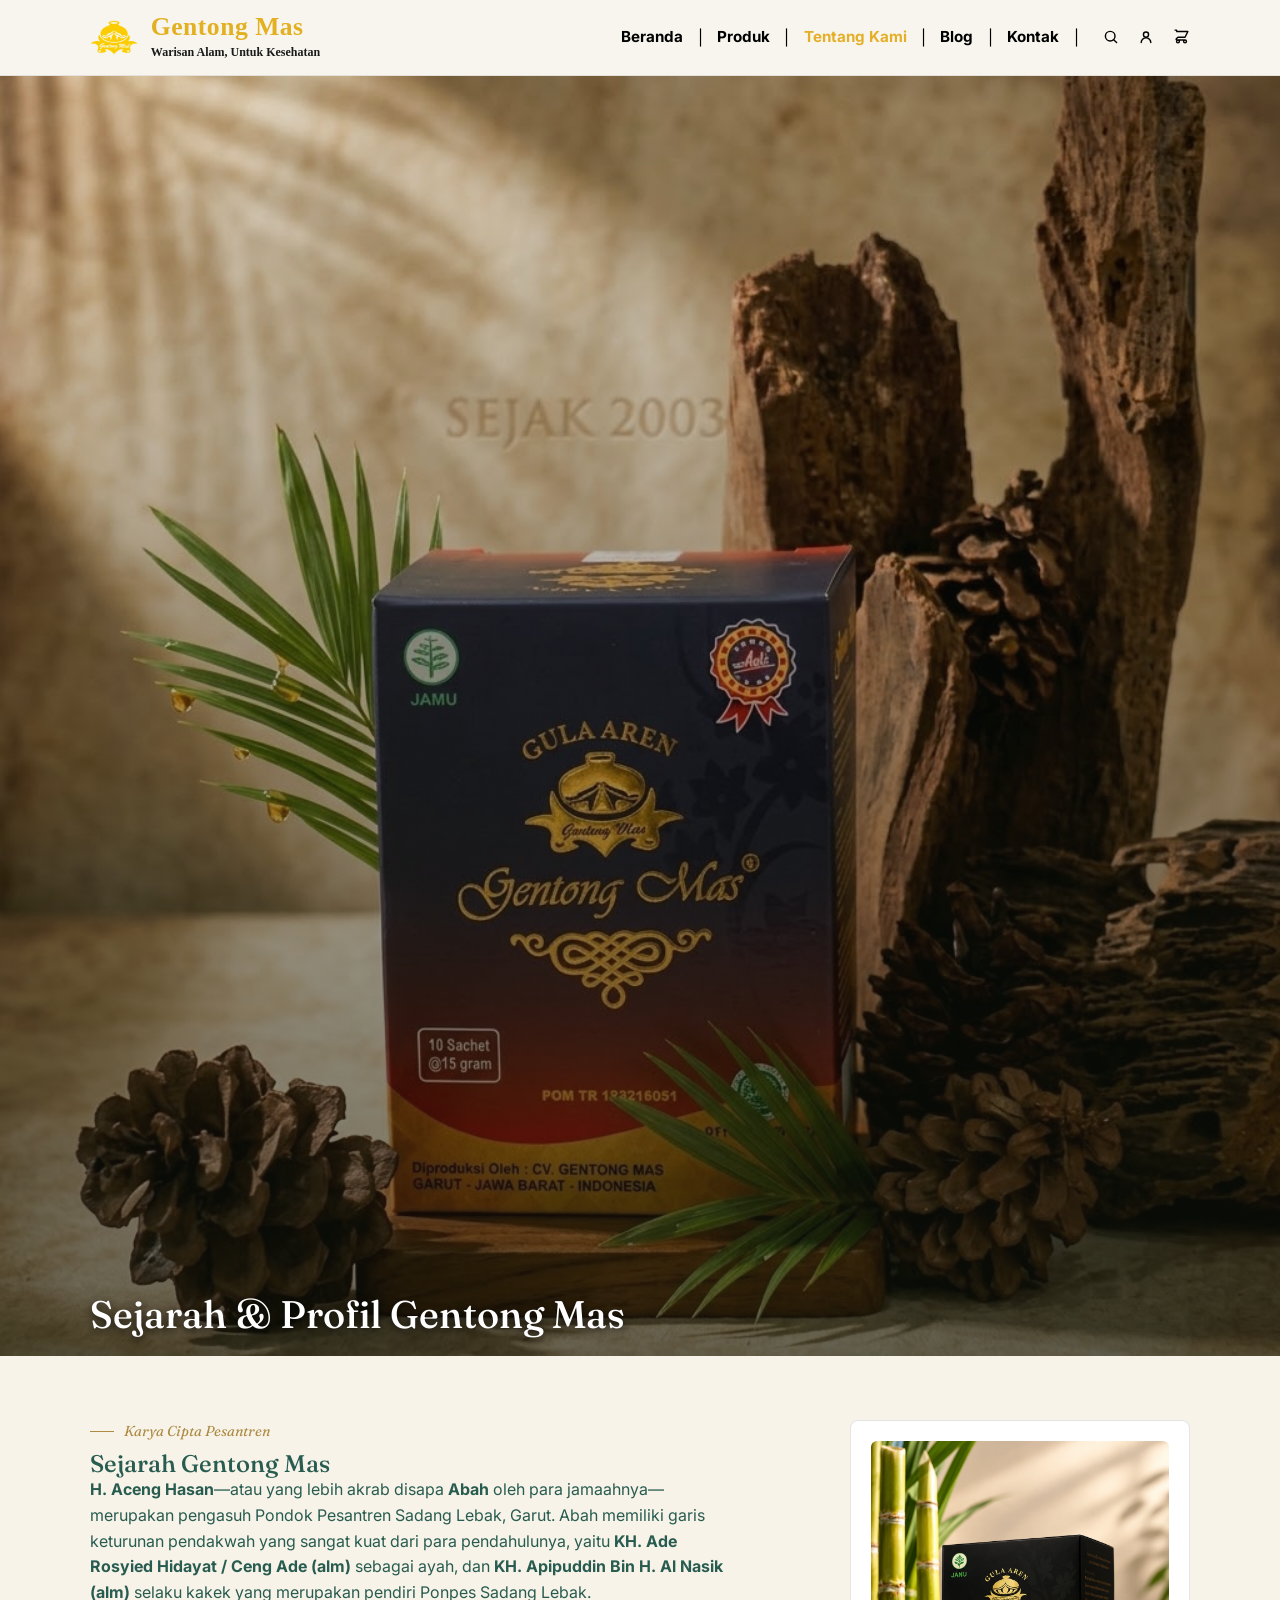
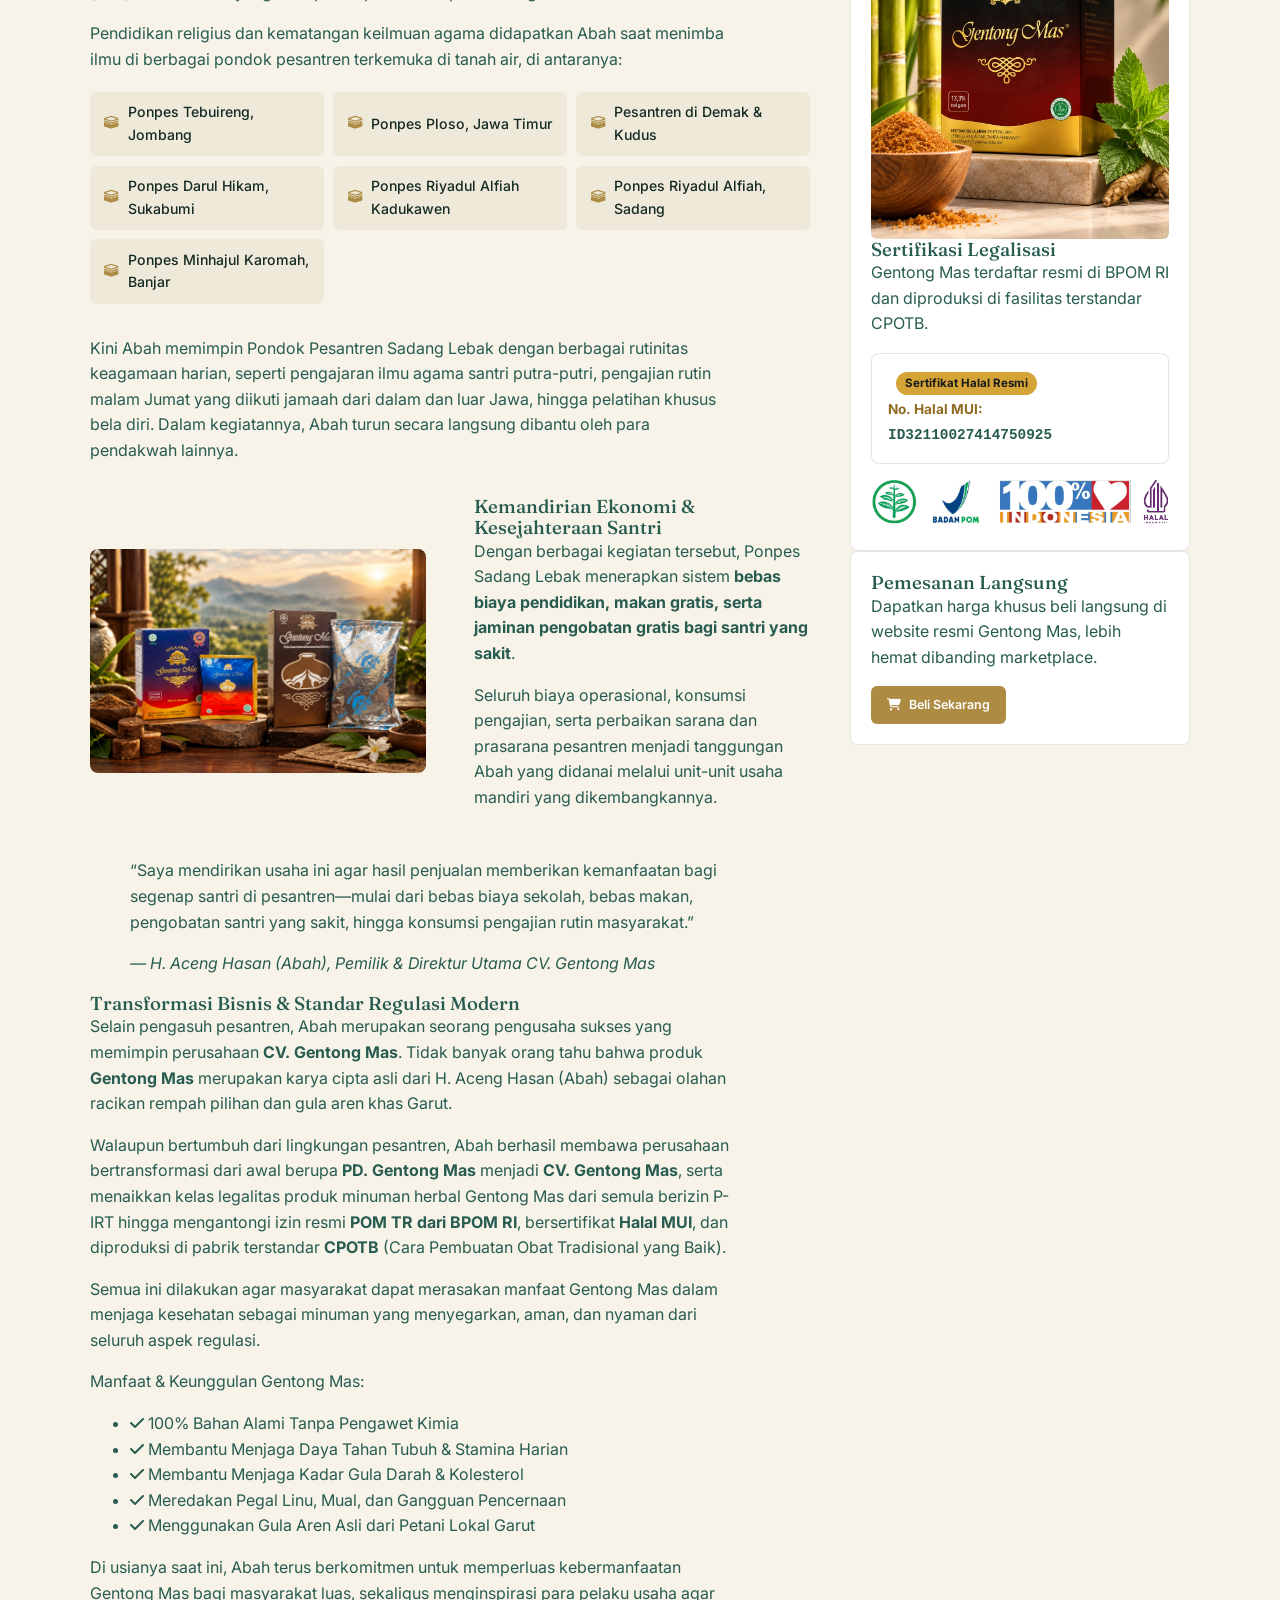
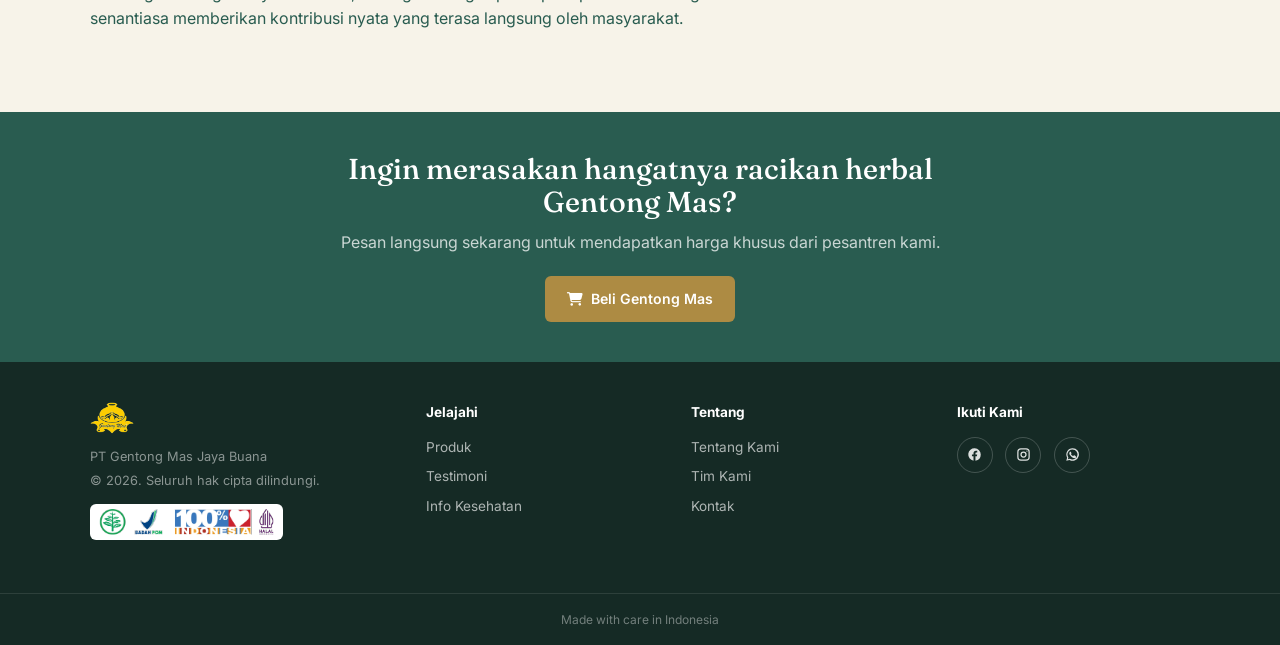
==== commit 6000c8dc: "Change banner image in about.html" ====
--- a/about.html
+++ b/about.html
@@ -120,7 +120,7 @@
   </header>
 
   <section class="page-hero">
-    <img src="gentongmas-images/produk/banner-potrait.webp" alt="Sejarah & Profil Gentong Mas Garut">
+    <img src="gentongmas-images/misc/banner-3.jpg" alt="Sejarah & Profil Gentong Mas Garut">
     <div class="hero-scrim"></div>
     <div class="hero-copy">
       <div class="wrap">
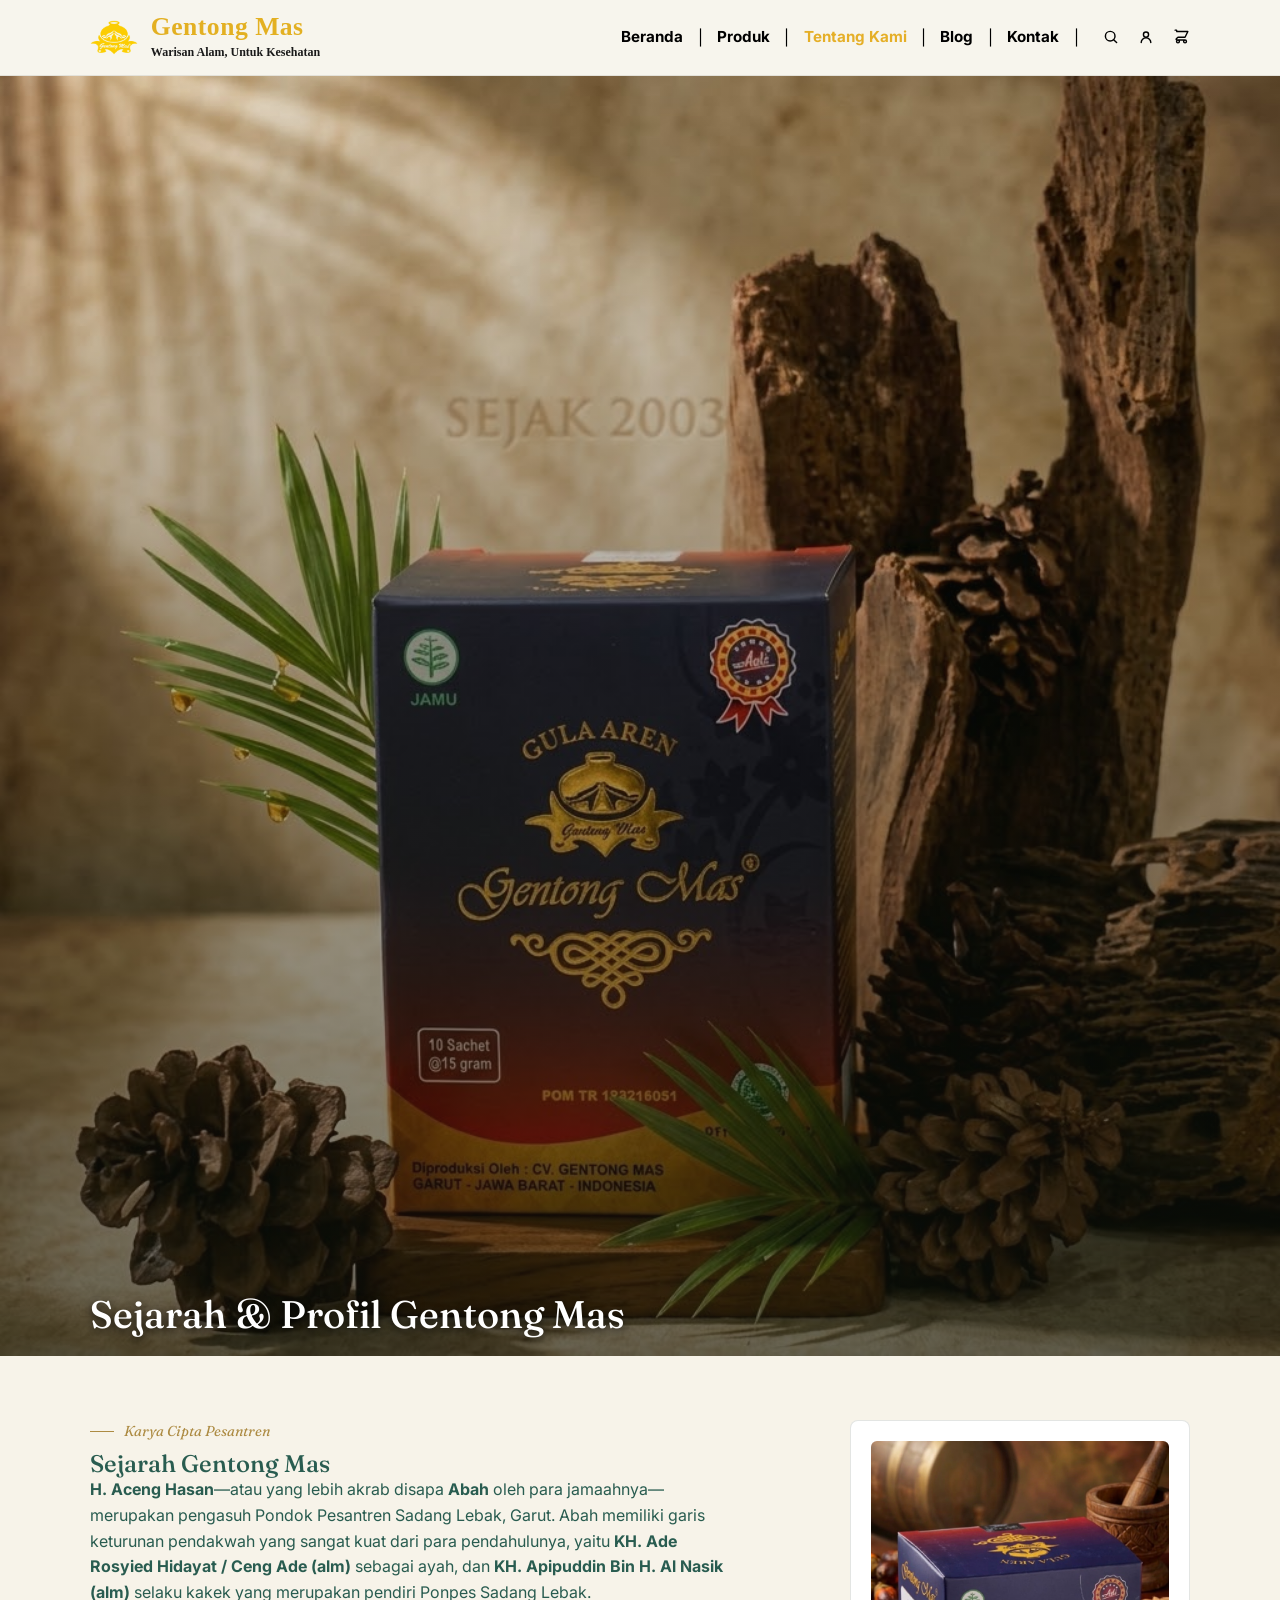
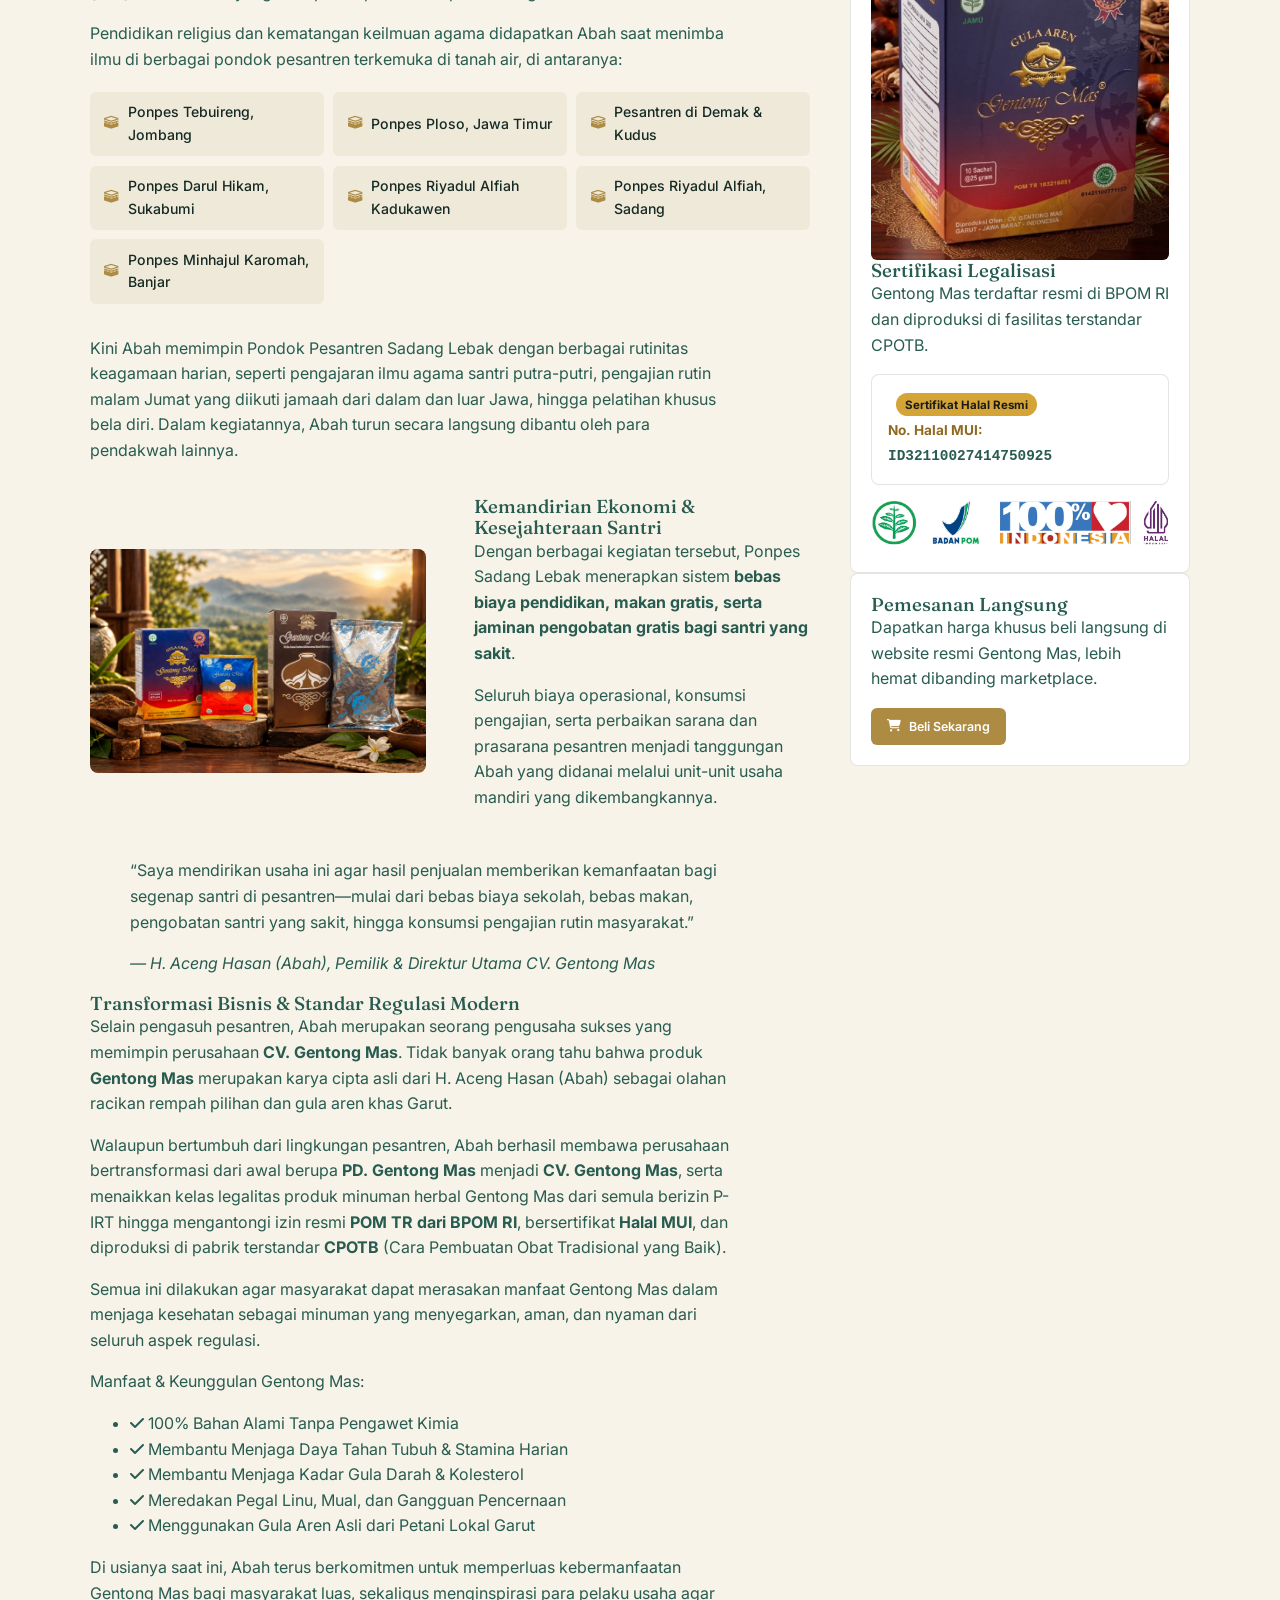
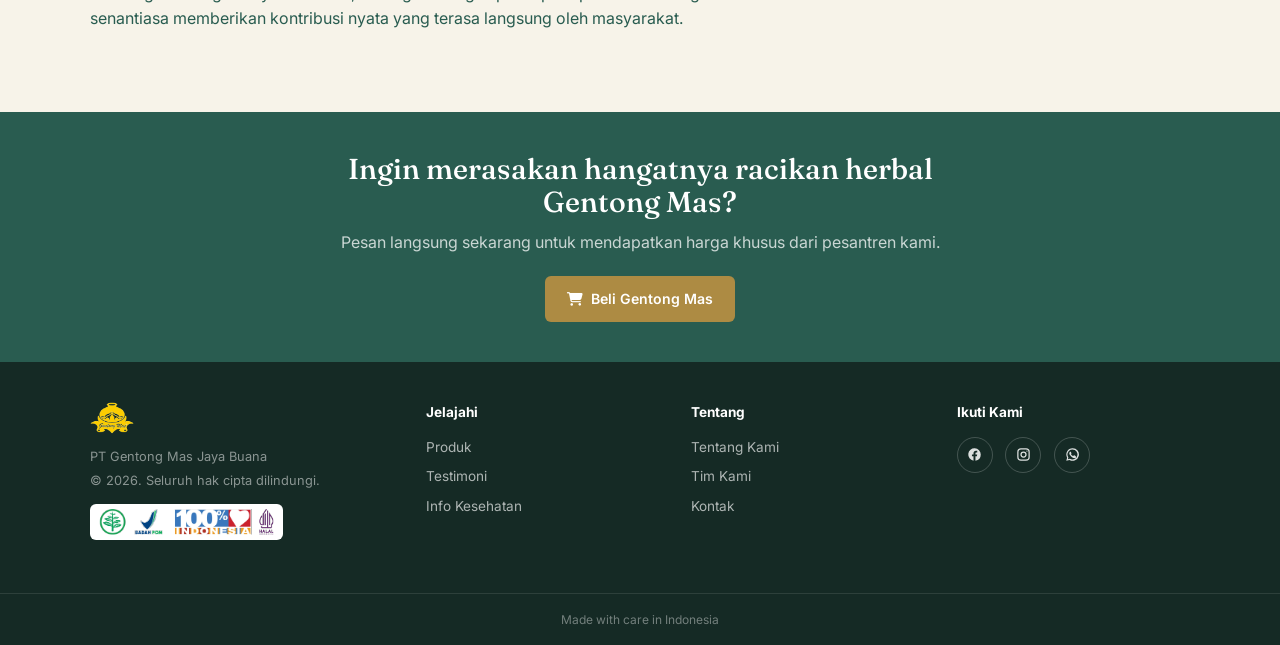
==== commit fa9a15fc: "Replace image in sidebar with new banner" ====
--- a/about.html
+++ b/about.html
@@ -191,7 +191,7 @@
       <!-- SIDEBAR ASET & LOKASI -->
       <aside>
         <div class="side-card">
-          <img src="gentongmas-images/produk/gentongmas-box-1.webp" alt="Kemasan Gentong Mas 1:1" class="split-img-square">
+          <img src="gentongmas-images/misc/banner-4.jpg" alt="Kemasan Gentong Mas 1:1" class="split-img-square">
           <h3>Sertifikasi Legalisasi</h3>
           <p>Gentong Mas terdaftar resmi di BPOM RI dan diproduksi di fasilitas terstandar CPOTB.</p>
           
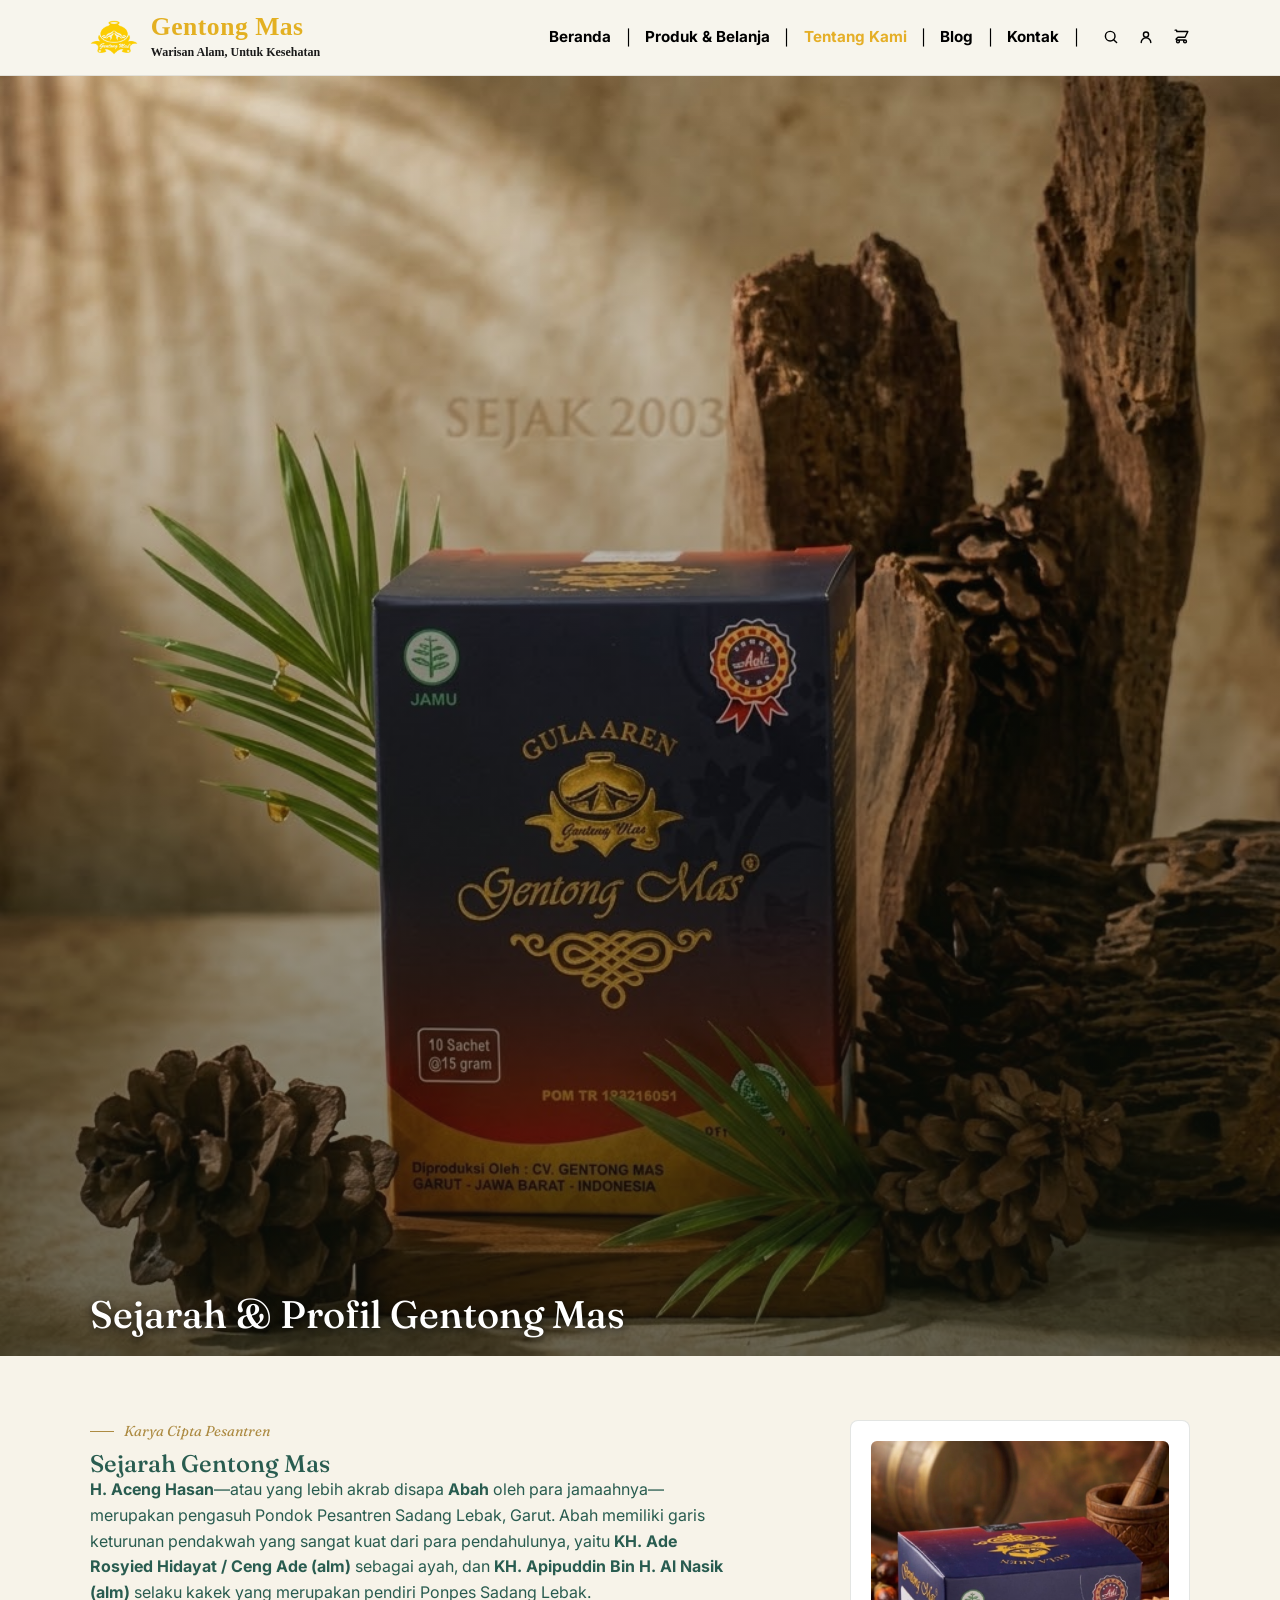
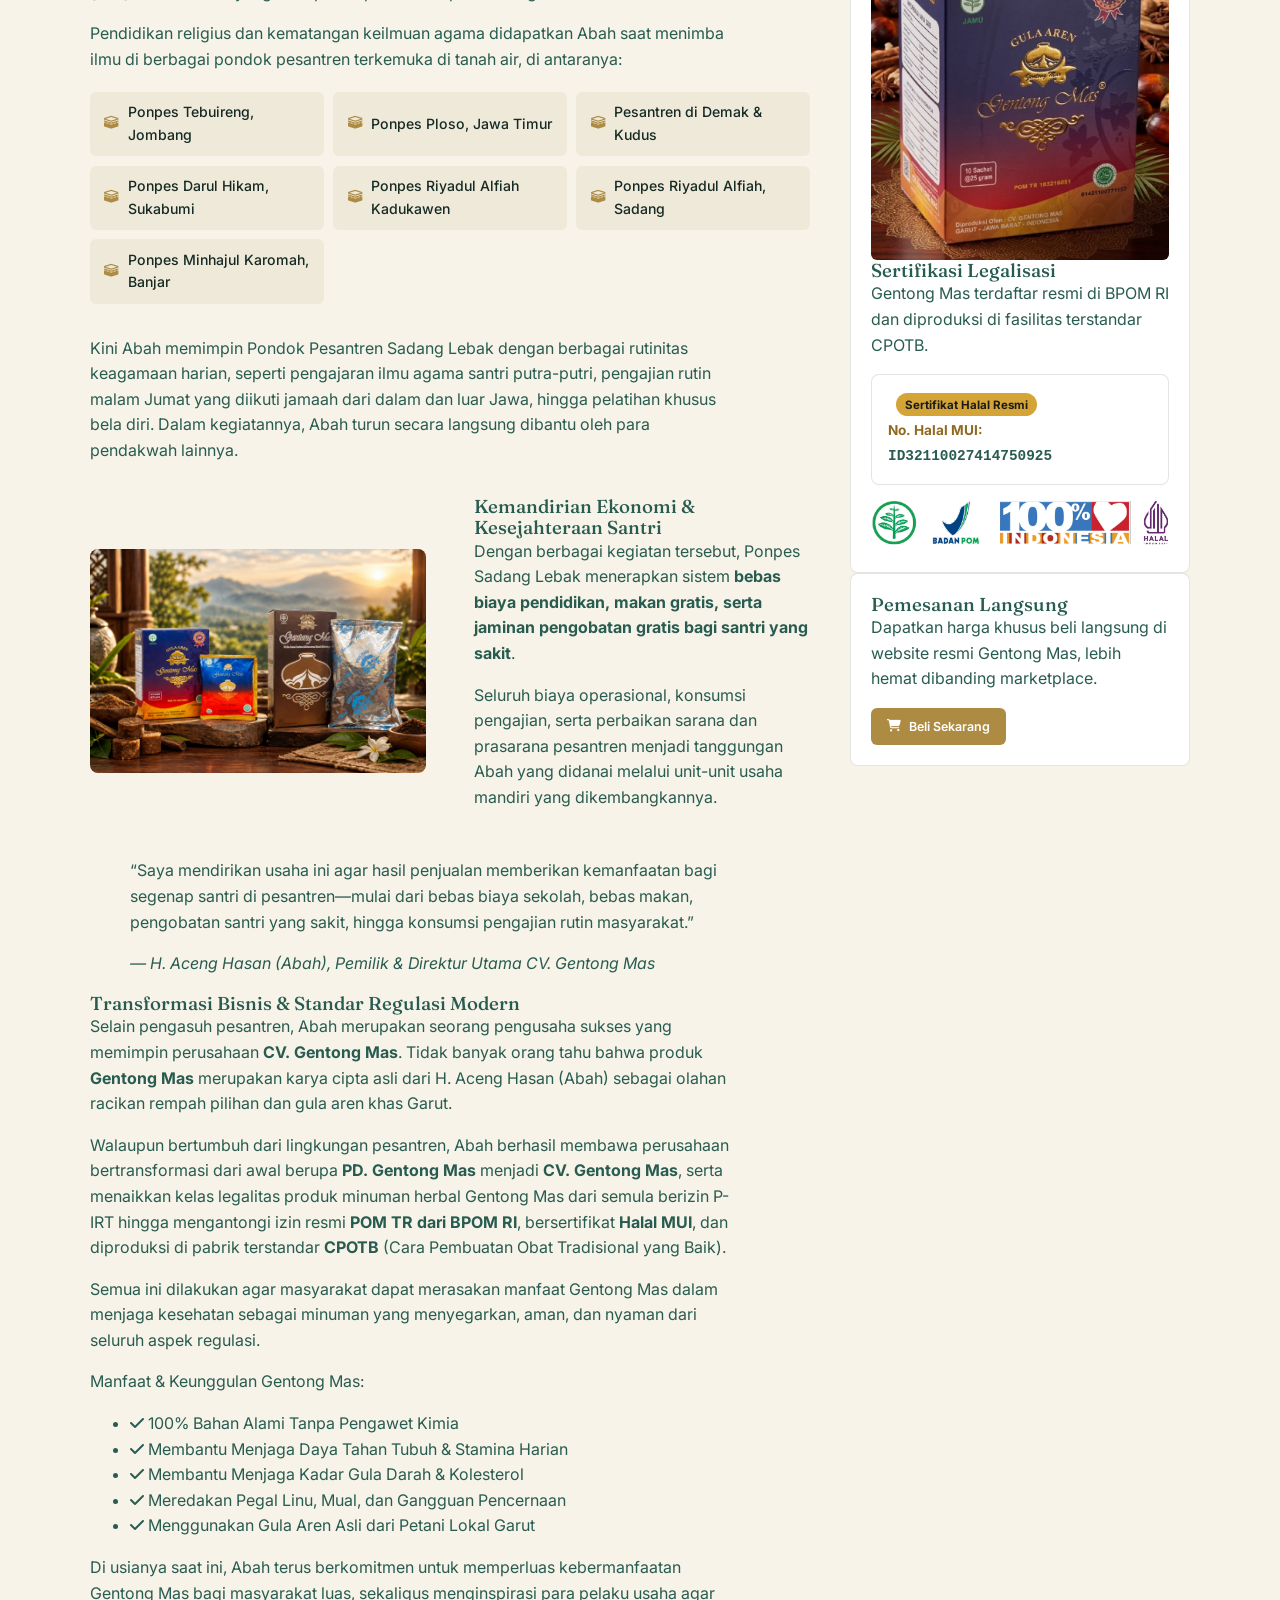
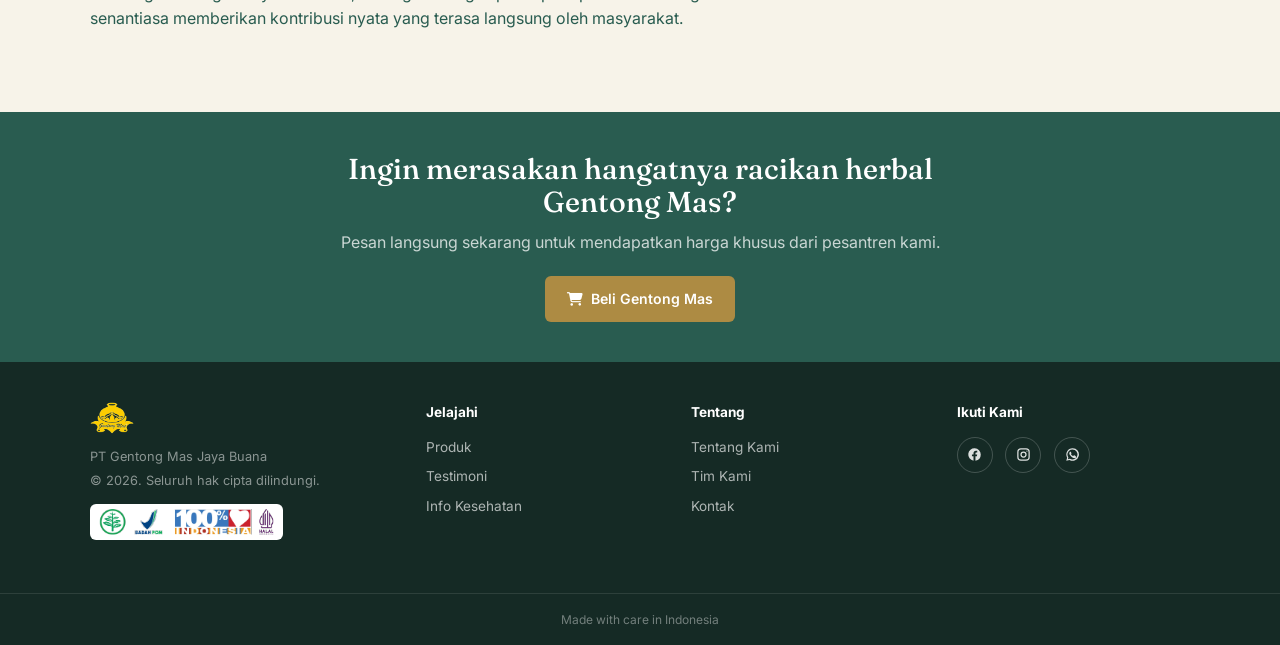
==== commit 9e807598: "Update 'Produk' link text to 'Produk & Belanja'" ====
--- a/about.html
+++ b/about.html
@@ -87,7 +87,7 @@
         <ul class="nav-links-new">
           <li><a href="index.html">Beranda</a></li>
           <li class="sep">|</li>
-          <li><a href="produk.html">Produk</a></li>
+          <li><a href="produk.html">Produk & Belanja</a></li>
           <li class="sep">|</li>
           <li><a href="about.html" class="active">Tentang Kami</a></li>
           <li class="sep">|</li>
@@ -110,7 +110,7 @@
     <div id="mobile-menu" class="mobile-menu-new">
       <ul>
         <li><a href="index.html">Beranda</a></li>
-        <li><a href="produk.html">Produk</a></li>
+        <li><a href="produk.html">Produk & Belanja</a></li>
         <li><a href="about.html">Tentang Kami</a></li>
         <li><a href="info-kesehatan.html">Blog</a></li>
         <li><a href="https://wa.me/6285724981894">Kontak</a></li>
